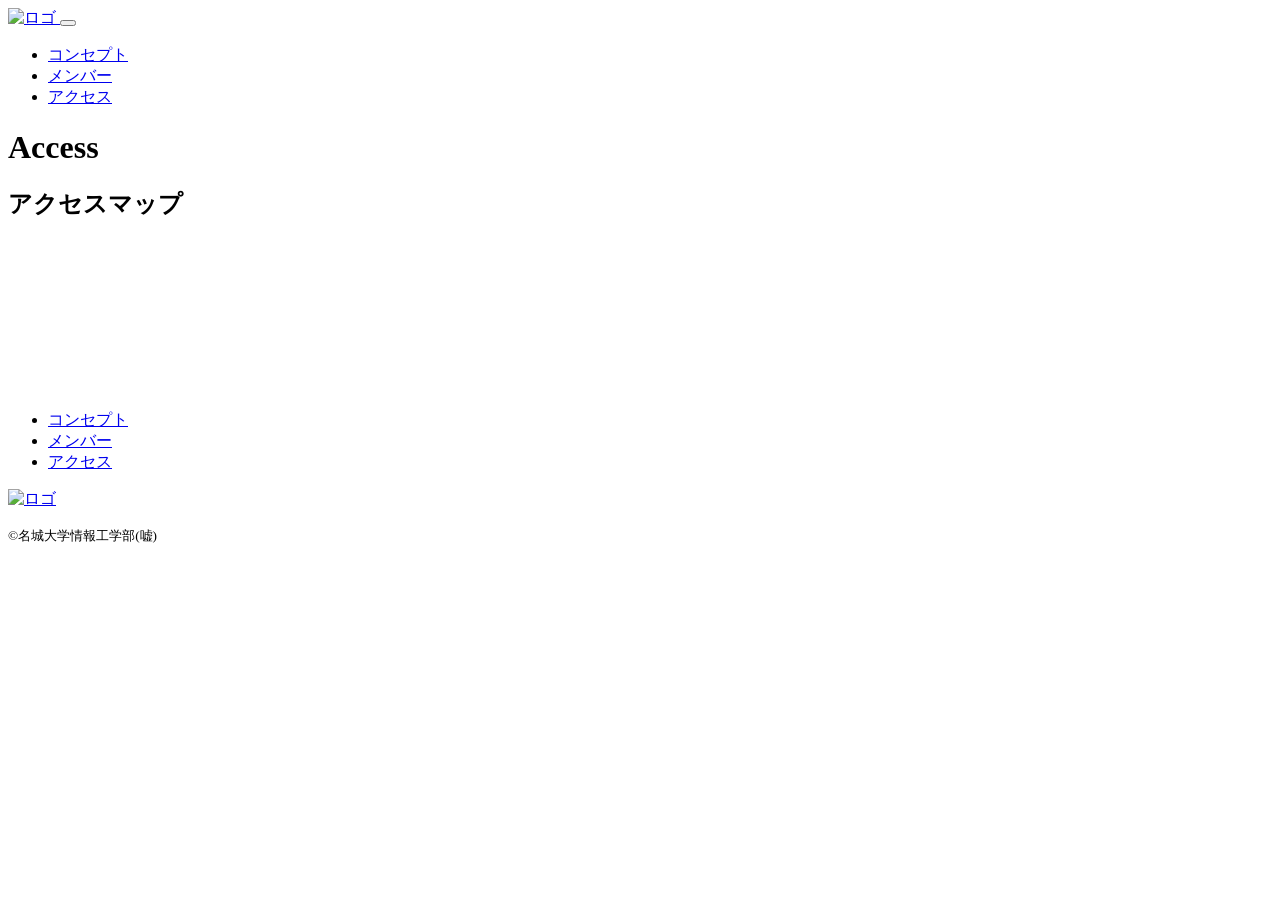
==== ai.html @ 4155aed1 "体裁整理" ====
<!DOCTYPE html>
<html>
    <head>
        <meta charset="UTF-8">
        <title>名城大学情報工学部へのアクセス</title>
        <meta name="description" content="アクセス">
        <meta name="viewport" content="width=device-width">
        <script src="https://ajax.googleapis.com/ajax/libs/jquery/1.11.0/jquery.min.js"></script>
        <script src="js/script.js"></script>
        <link href="css/common.css" rel="stylesheet">
        <link href="css/access.css" rel="stylesheet">
        <link rel="preconnect" href="https://fonts.googleapis.com">
        <link rel="preconnect" href="https://fonts.gstatic.com" crossorigin>
        <link href="https://fonts.googleapis.com/css2?family=Stick&display=swap" rel="stylesheet">    
    </head>
    <body>
        <header class="header">
            <div class="header-inner">
                <a class="header-logo" href="index.html">
                    <img src="images/common/logo.png" alt="ロゴ">
                </a>
                <button class="toggle-menu-button"></button>
                <div class="header-site-menu">
                    <nav class="site-menu">
                        <ul>
                            <li><a href="concept.html">コンセプト</a></li>
                            <li><a href="members.html">メンバー</a></li>
                            <li><a href="access.html">アクセス</a></li>
                        </ul>
                    </nav>
                </div>
            </div>
        </header>
        <main class="main">
            <div class="title">
                <h1>Access</h1>
            </div>
            <div class="map">
                <h2>アクセスマップ</h2>
                <iframe src="https://www.google.com/maps/embed?pb=!1m18!1m12!1m3!1d13050.802456897949!2d136.97079559999997!3d35.139144!2m3!1f0!2f0!3f0!3m2!1i1024!2i768!4f13.1!3m3!1m2!1s0x60037ad6985ff6bb%3A0x23539e4812bdd380!2z5ZCN5Z-O5aSn5a2mIOWkqeeZveOCreODo-ODs-ODkeOCuQ!5e0!3m2!1sja!2sjp!4v1781504920321!5m2!1sja!2sjp" style="border:0;" allowfullscreen="" loading="lazy" referrerpolicy="no-referrer-when-downgrade"></iframe>
            </div>
        </main>
        <footer class="footer">
            <nav class="site-menu">
                <ul>
                    <li><a href="concept.html">コンセプト</a></li>
                    <li><a href="members.html">メンバー</a></li>
                    <li><a href="access.html">アクセス</a></li>
                </ul>
            </nav>
            <a class="footer-logo" href="index.html">
                <img src="images/common/logo_footer.png" alt="ロゴ">
            </a>
            <p class="copyright"><small>&copy;名城大学情報工学部(嘘)</small></p>
        </footer>
    </body>
</html>
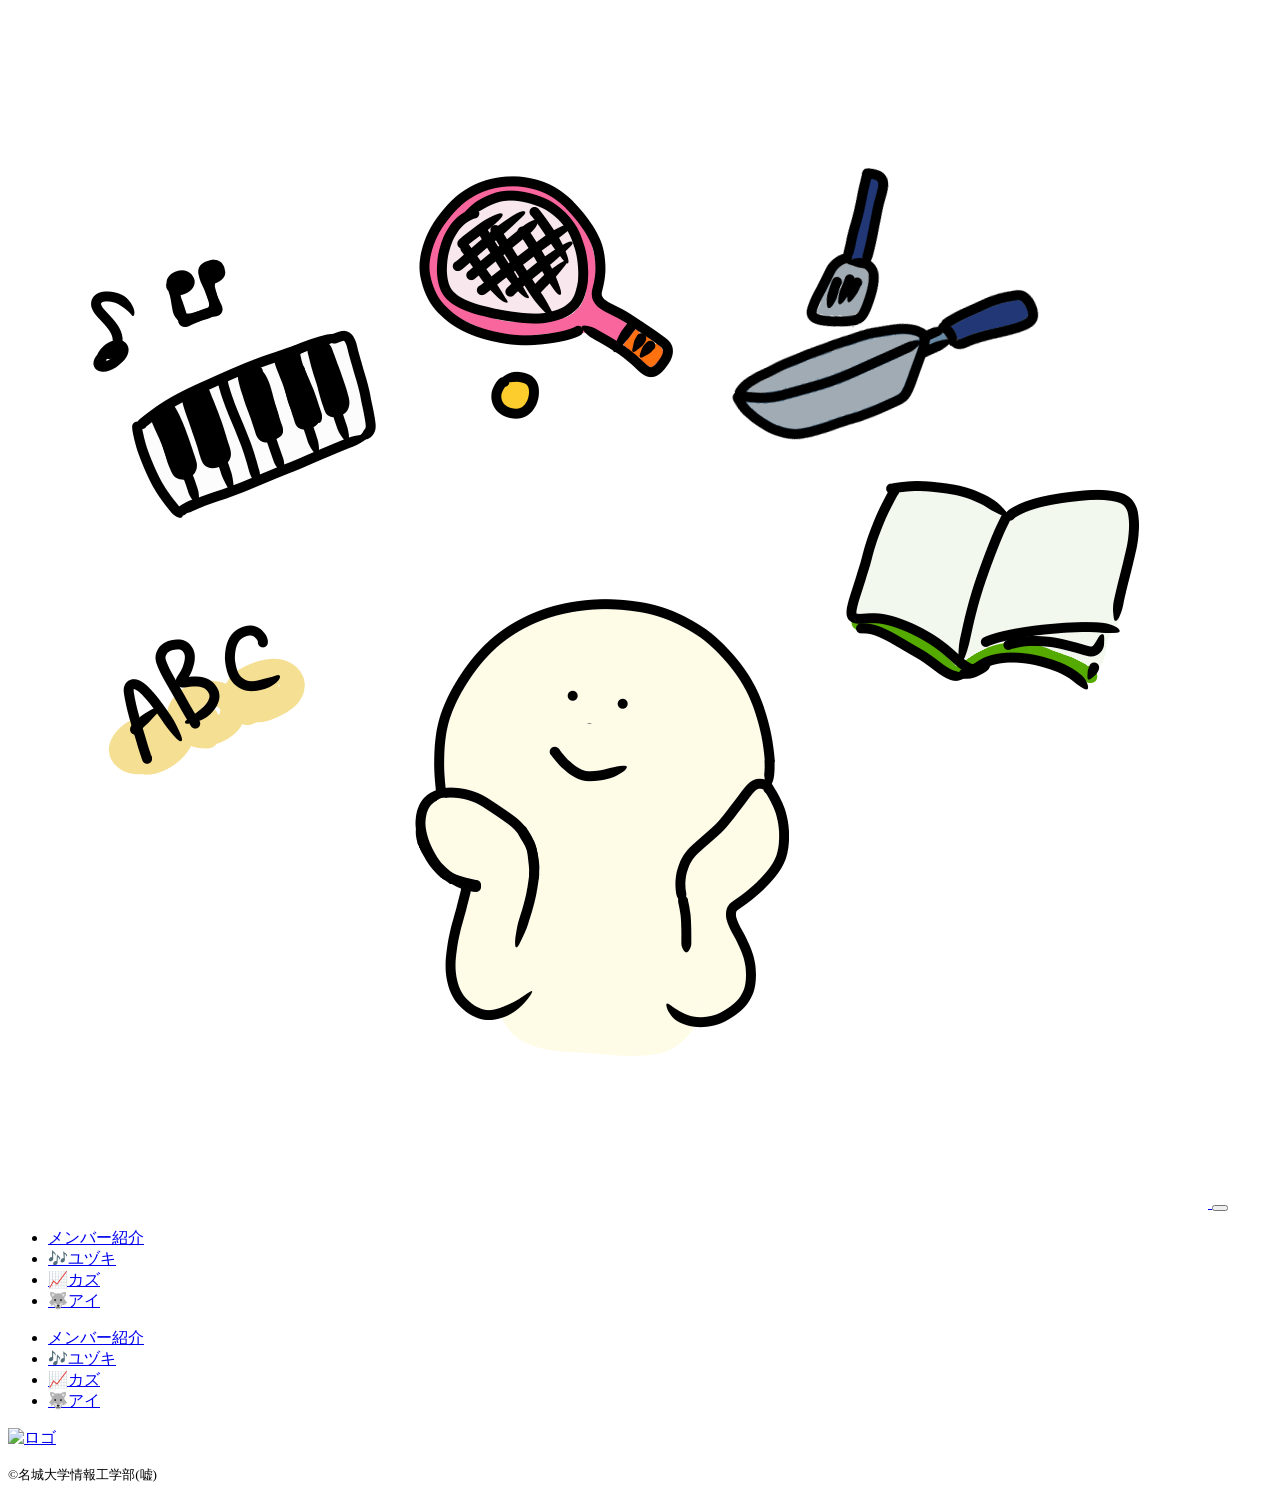
==== commit 8fc8765e: "ユヅキ、アイ詳細ページ　作成" ====
--- a/ai.html
+++ b/ai.html
@@ -2,13 +2,13 @@
 <html>
     <head>
         <meta charset="UTF-8">
-        <title>名城大学情報工学部へのアクセス</title>
-        <meta name="description" content="アクセス">
+        <title>アイの趣味紹介</title>
+        <meta name="description" content="アイの趣味紹介">
         <meta name="viewport" content="width=device-width">
         <script src="https://ajax.googleapis.com/ajax/libs/jquery/1.11.0/jquery.min.js"></script>
         <script src="js/script.js"></script>
         <link href="css/common.css" rel="stylesheet">
-        <link href="css/access.css" rel="stylesheet">
+        <link href="ai.html" rel="stylesheet">
         <link rel="preconnect" href="https://fonts.googleapis.com">
         <link rel="preconnect" href="https://fonts.gstatic.com" crossorigin>
         <link href="https://fonts.googleapis.com/css2?family=Stick&display=swap" rel="stylesheet">    
@@ -23,29 +23,24 @@
                 <div class="header-site-menu">
                     <nav class="site-menu">
                         <ul>
-                            <li><a href="concept.html">コンセプト</a></li>
-                            <li><a href="members.html">メンバー</a></li>
-                            <li><a href="access.html">アクセス</a></li>
+                            <li><a href="members.html">メンバー紹介</a></li>
+                            <li><a href="yuzuki.html">🎶ユヅキ</a></li>
+                            <li><a href="kazu.html">📈カズ</a></li>
+                            <li><a href="ai.html">🐺アイ</a></li>
                         </ul>
                     </nav>
                 </div>
             </div>
         </header>
-        <main class="main">
-            <div class="title">
-                <h1>Access</h1>
-            </div>
-            <div class="map">
-                <h2>アクセスマップ</h2>
-                <iframe src="https://www.google.com/maps/embed?pb=!1m18!1m12!1m3!1d13050.802456897949!2d136.97079559999997!3d35.139144!2m3!1f0!2f0!3f0!3m2!1i1024!2i768!4f13.1!3m3!1m2!1s0x60037ad6985ff6bb%3A0x23539e4812bdd380!2z5ZCN5Z-O5aSn5a2mIOWkqeeZveOCreODo-ODs-ODkeOCuQ!5e0!3m2!1sja!2sjp!4v1781504920321!5m2!1sja!2sjp" style="border:0;" allowfullscreen="" loading="lazy" referrerpolicy="no-referrer-when-downgrade"></iframe>
-            </div>
-        </main>
+
+        
         <footer class="footer">
             <nav class="site-menu">
                 <ul>
-                    <li><a href="concept.html">コンセプト</a></li>
-                    <li><a href="members.html">メンバー</a></li>
-                    <li><a href="access.html">アクセス</a></li>
+                    <li><a href="members.html">メンバー紹介</a></li>
+                    <li><a href="yuzuki.html">🎶ユヅキ</a></li>
+                    <li><a href="kazu.html">📈カズ</a></li>
+                    <li><a href="ai.html">🐺アイ</a></li>
                 </ul>
             </nav>
             <a class="footer-logo" href="index.html">
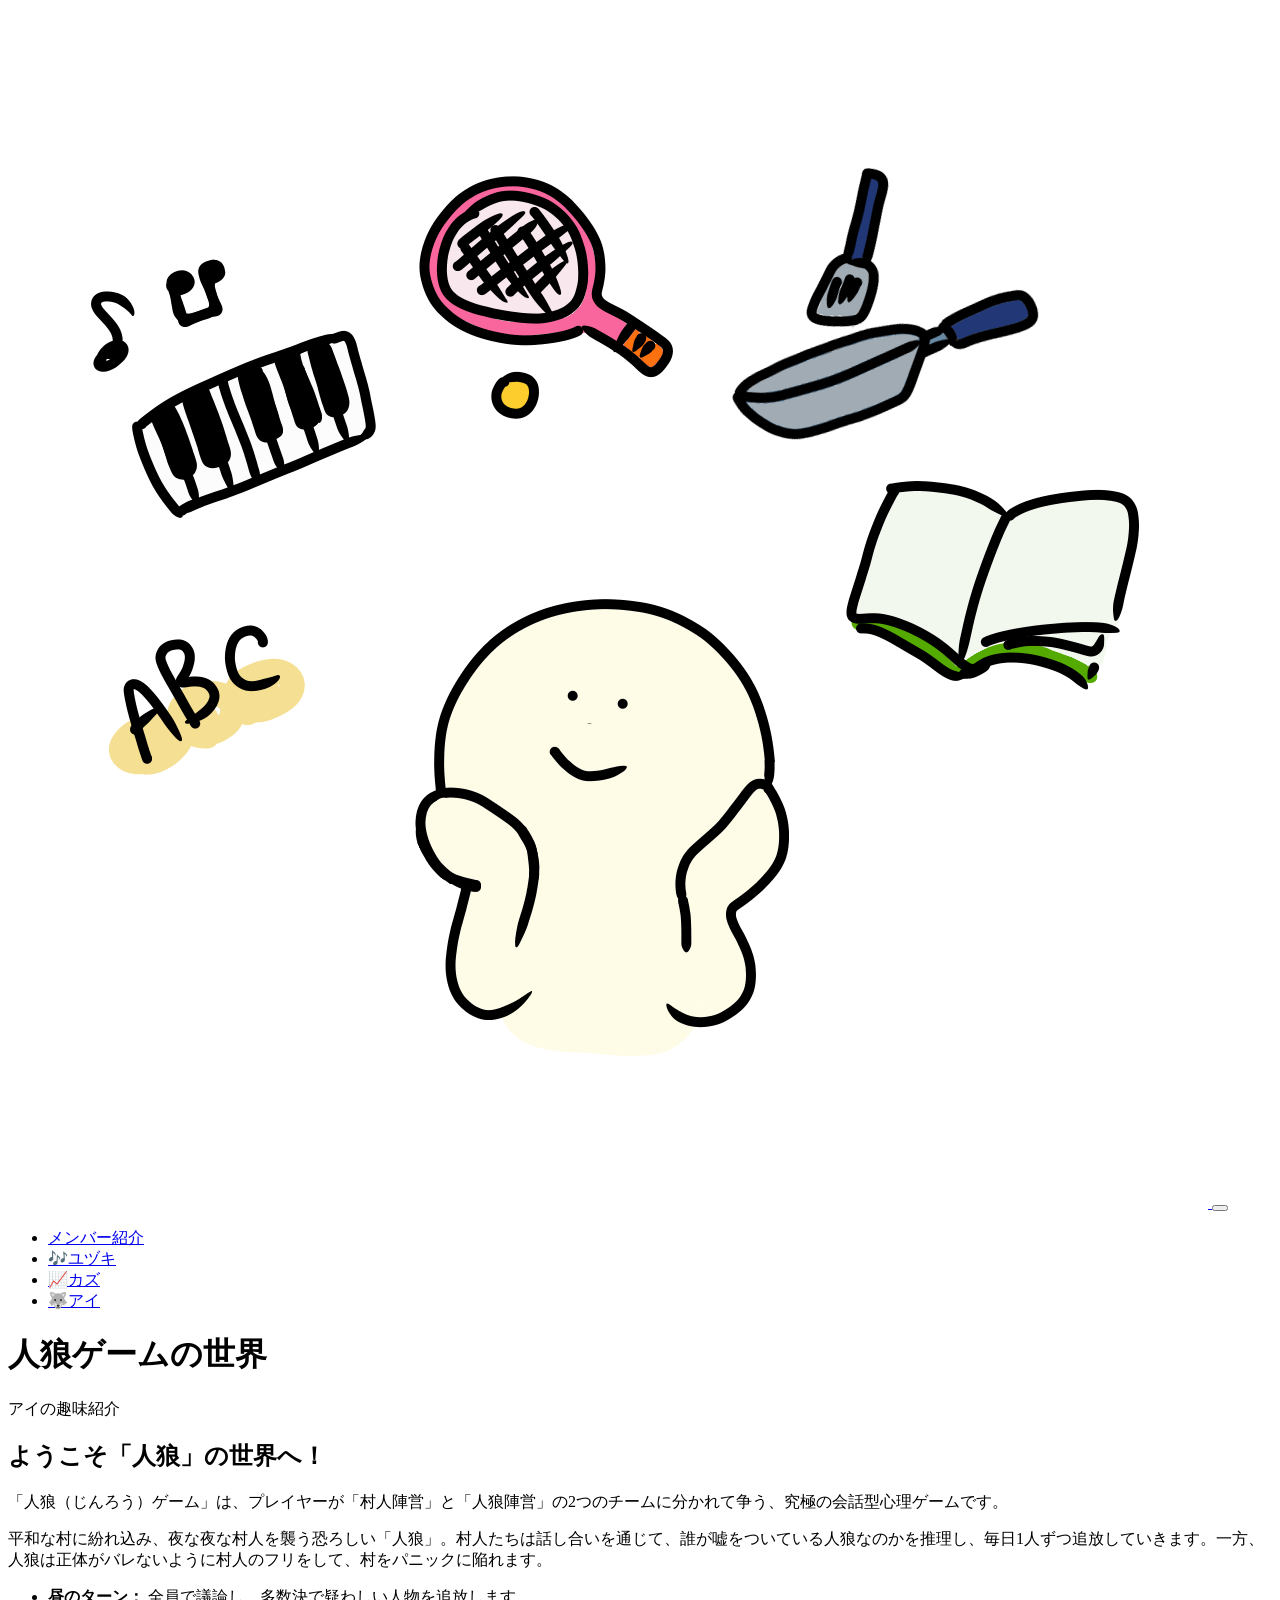
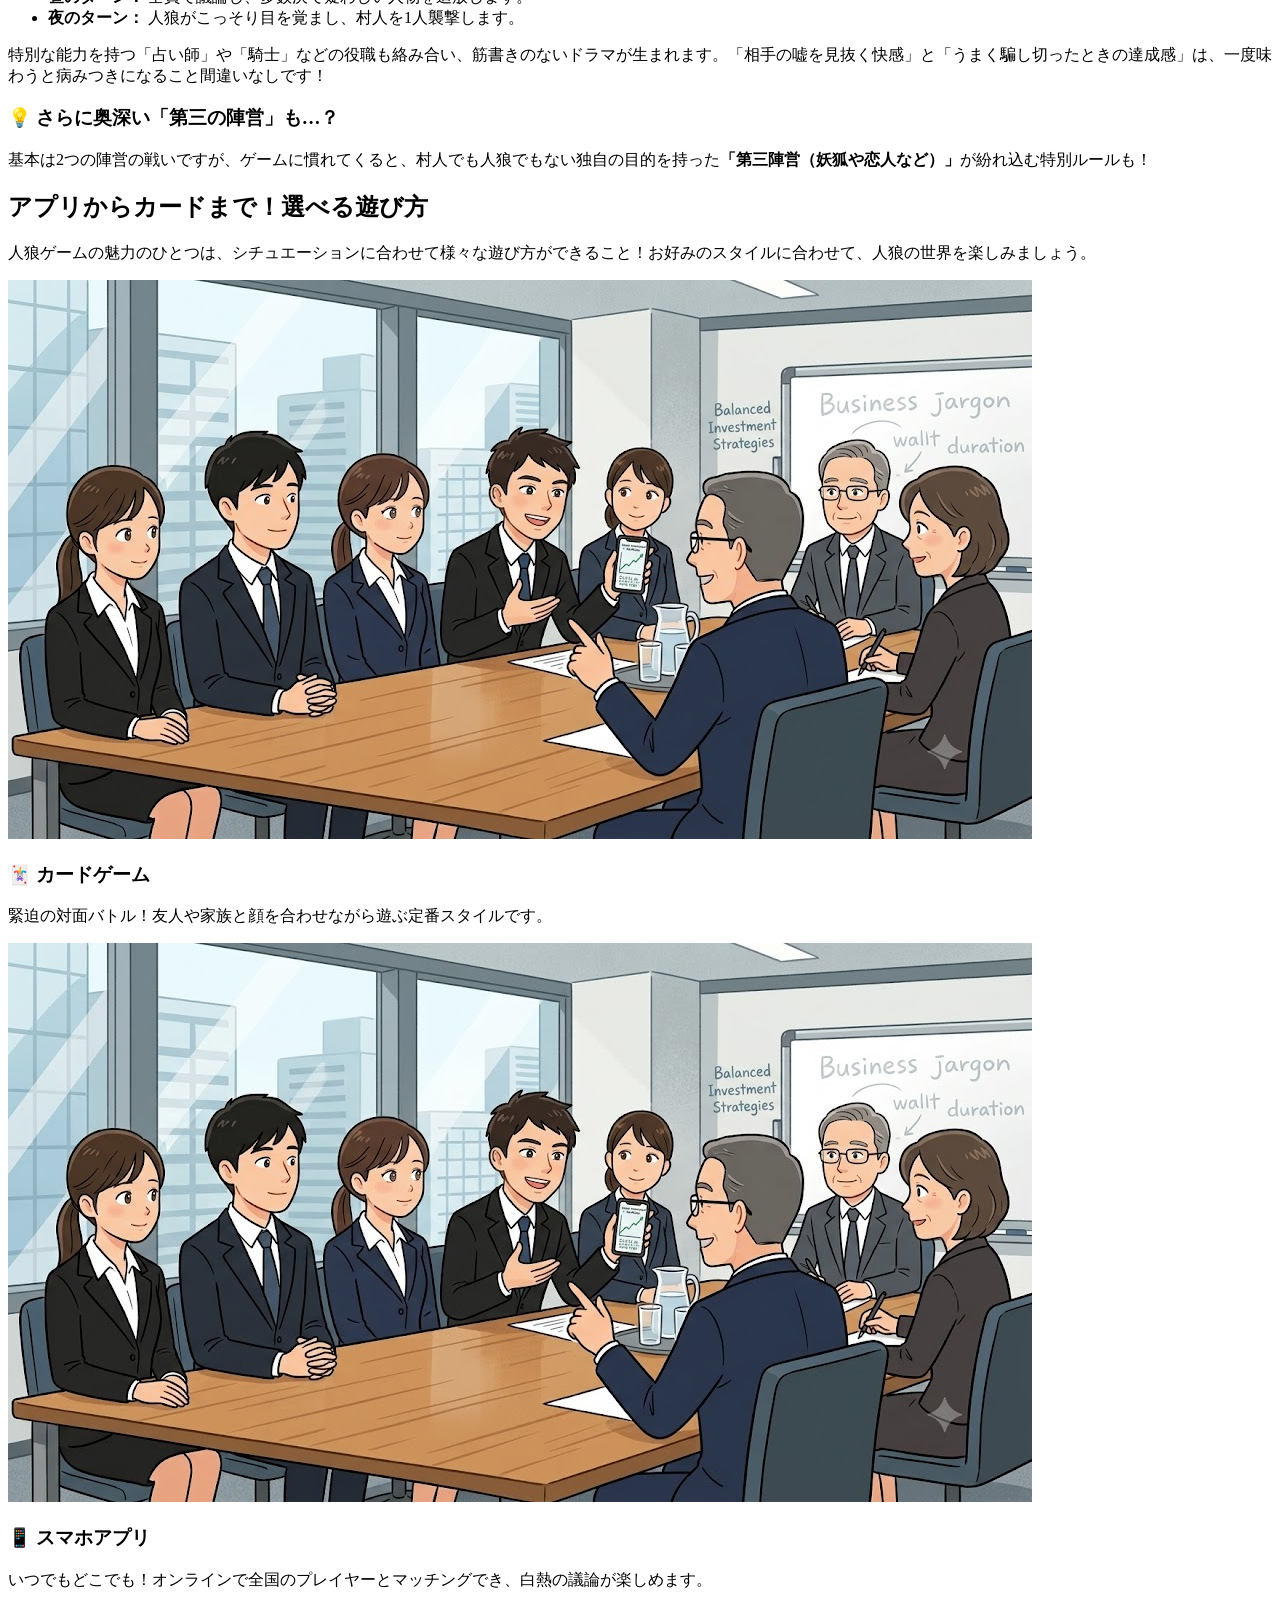
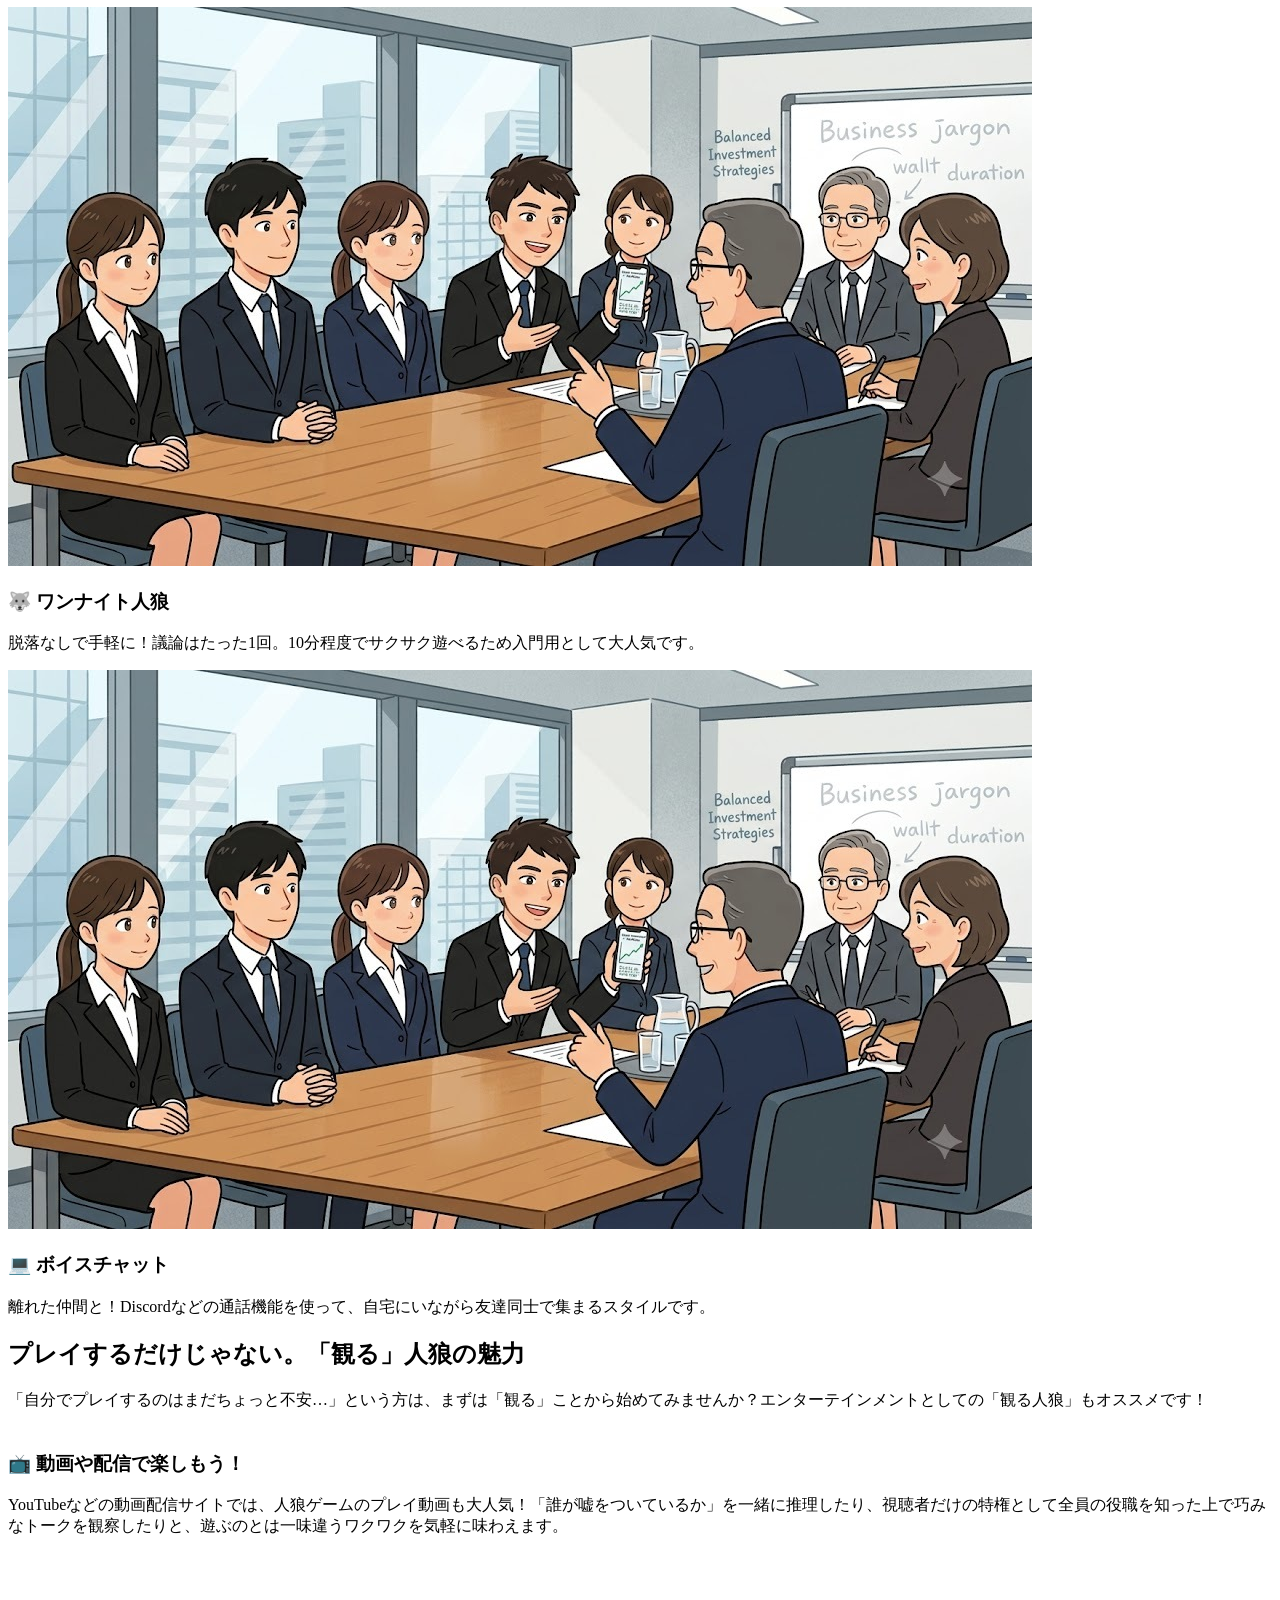
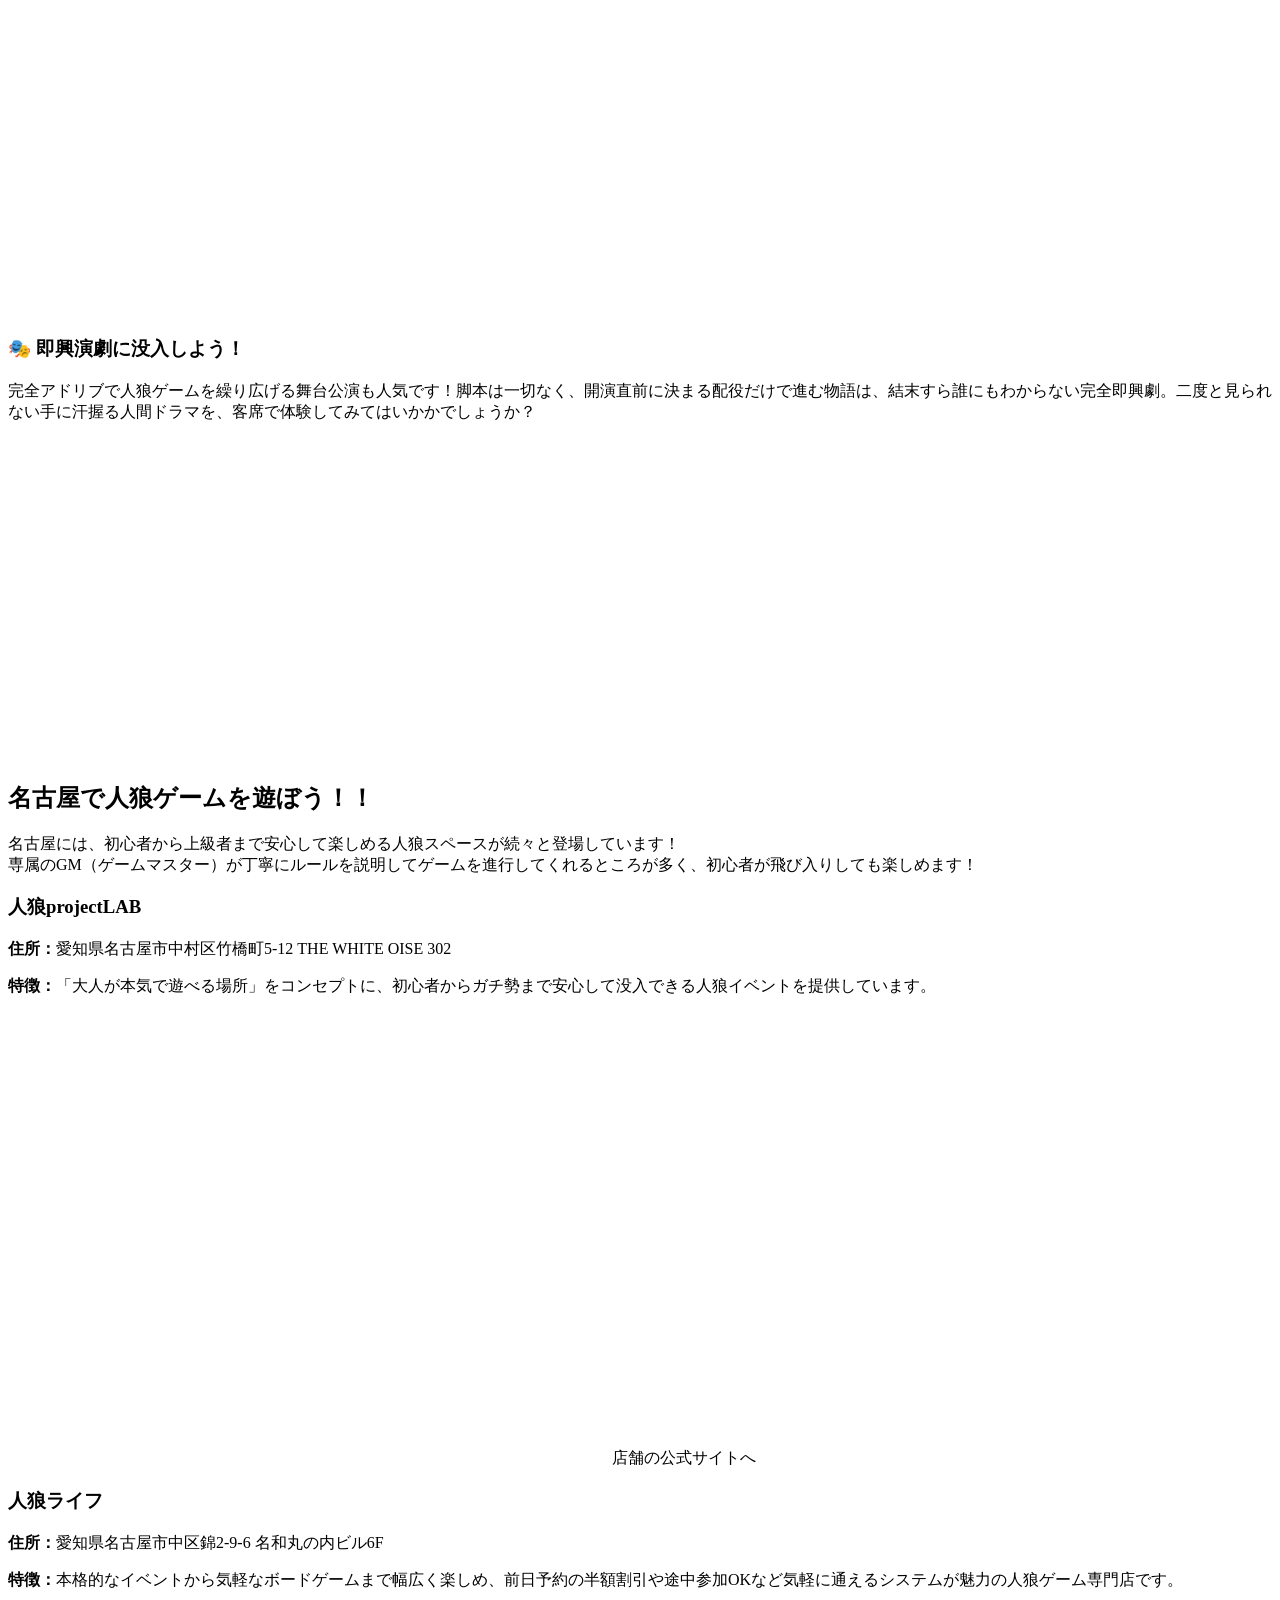
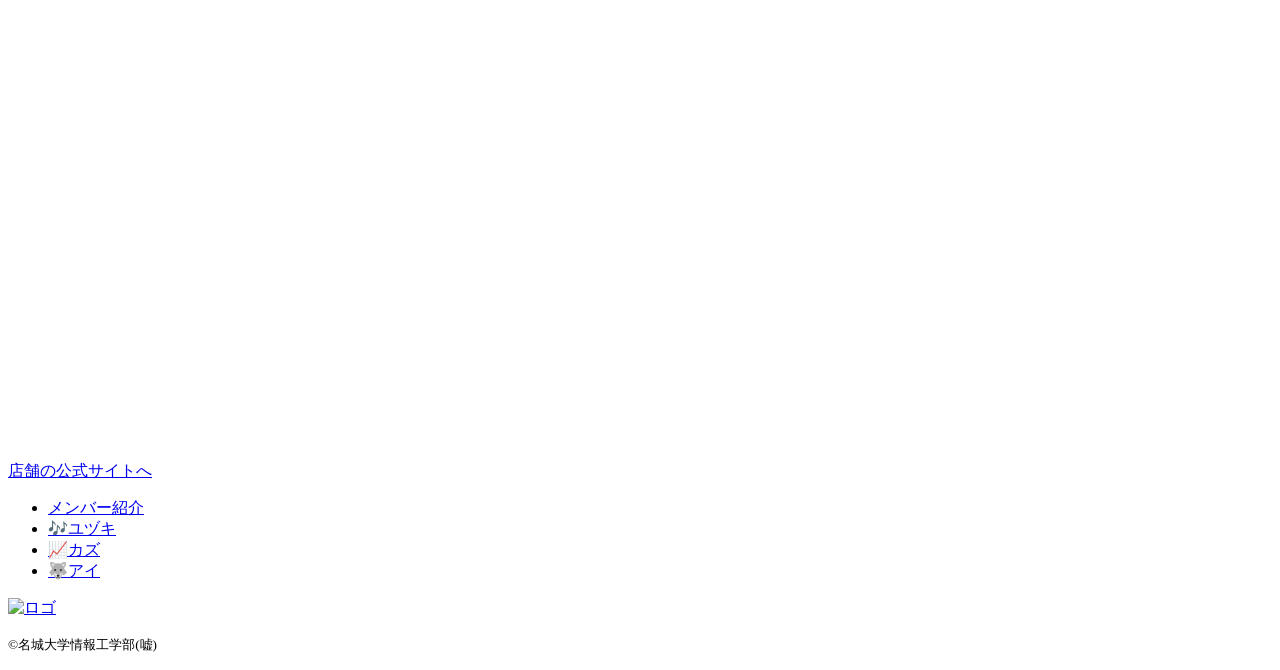
==== commit 56066a18: "Merge pull request #21 from Aipon09/main アイ趣味ページ　作成" ====
--- a/ai.html
+++ b/ai.html
@@ -2,13 +2,13 @@
 <html>
     <head>
         <meta charset="UTF-8">
-        <title>アイの趣味紹介</title>
-        <meta name="description" content="アイの趣味紹介">
+        <title>アイの趣味紹介 - My Hobby</title>
+        <meta name="description" content="人狼ゲームの世界">
         <meta name="viewport" content="width=device-width">
         <script src="https://ajax.googleapis.com/ajax/libs/jquery/1.11.0/jquery.min.js"></script>
         <script src="js/script.js"></script>
         <link href="css/common.css" rel="stylesheet">
-        <link href="ai.html" rel="stylesheet">
+        <link href="css/ai.css" rel="stylesheet">
         <link rel="preconnect" href="https://fonts.googleapis.com">
         <link rel="preconnect" href="https://fonts.gstatic.com" crossorigin>
         <link href="https://fonts.googleapis.com/css2?family=Stick&display=swap" rel="stylesheet">    
@@ -33,7 +33,139 @@
             </div>
         </header>
 
-        
+        <main class="main">
+            <div class="title">
+                <h1>人狼ゲームの世界</h1>
+                <p>アイの趣味紹介</p>
+            </div>
+
+            <!-- 基本ルール -->
+            <div class="feature">
+                <div class="feature-text">
+                    <h2>ようこそ「人狼」の世界へ！</h2>
+                    <p>「人狼（じんろう）ゲーム」は、プレイヤーが「村人陣営」と「人狼陣営」の2つのチームに分かれて争う、究極の会話型心理ゲームです。</p>
+                    <p>平和な村に紛れ込み、夜な夜な村人を襲う恐ろしい「人狼」。村人たちは話し合いを通じて、誰が嘘をついている人狼なのかを推理し、毎日1人ずつ追放していきます。一方、人狼は正体がバレないように村人のフリをして、村をパニックに陥れます。</p>
+                    <ul>
+                        <li><strong>昼のターン：</strong> 全員で議論し、多数決で疑わしい人物を追放します。</li>
+                        <li><strong>夜のターン：</strong> 人狼がこっそり目を覚まし、村人を1人襲撃します。</li>
+                    </ul>
+                    <p>特別な能力を持つ「占い師」や「騎士」などの役職も絡み合い、筋書きのないドラマが生まれます。「相手の嘘を見抜く快感」と「うまく騙し切ったときの達成感」は、一度味わうと病みつきになること間違いなしです！</p>
+                    
+                    <div class="pickup-box">
+                        <h3>💡 さらに奥深い「第三の陣営」も…？</h3>
+                        <p>基本は2つの陣営の戦いですが、ゲームに慣れてくると、村人でも人狼でもない独自の目的を持った<strong>「第三陣営（妖狐や恋人など）」</strong>が紛れ込む特別ルールも！</p>
+                    </div>
+                </div>
+            </div>
+
+            <!-- 選べる遊び方 -->
+            <div class="feature reverse">
+                <div class="feature-text" style="width: 100%;">
+                    <h2>アプリからカードまで！選べる遊び方</h2>
+                    <p>人狼ゲームの魅力のひとつは、シチュエーションに合わせて様々な遊び方ができること！お好みのスタイルに合わせて、人狼の世界を楽しみましょう。</p>
+
+                    <!-- CSS担当者へ：この箱をmenber.htmlであったように横スクロールにしてくれると嬉しいです あい　-->
+                    <div class="scroll-cards-container">
+                        
+                        <!-- カード1 -->
+                        <div class="play-card">
+                            <img src="images/ai/memo.jpg" alt="カードゲーム">
+                            <h3>🃏 カードゲーム</h3>
+                            <p>緊迫の対面バトル！友人や家族と顔を合わせながら遊ぶ定番スタイルです。</p>
+                        </div>
+
+                        <!-- カード2 -->
+                        <div class="play-card">
+                            <img src="images/ai/memo.jpg" alt="スマホアプリ">
+                            <h3>📱 スマホアプリ</h3>
+                            <p>いつでもどこでも！オンラインで全国のプレイヤーとマッチングでき、白熱の議論が楽しめます。</p>
+                        </div>
+
+                        <!-- カード3 -->
+                        <div class="play-card">
+                            <img src="images/ai/memo.jpg" alt="ワンナイト人狼">
+                            <h3>🐺 ワンナイト人狼</h3>
+                            <p>脱落なしで手軽に！議論はたった1回。10分程度でサクサク遊べるため入門用として大人気です。</p>
+                        </div>
+
+                        <!-- カード4 -->
+                        <div class="play-card">
+                            <img src="images/ai/memo.jpg" alt="ボイスチャット">
+                            <h3>💻 ボイスチャット</h3>
+                            <p>離れた仲間と！Discordなどの通話機能を使って、自宅にいながら友達同士で集まるスタイルです。</p>
+                        </div>
+
+                </div>
+            </div>
+
+            <!-- 観る魅力-->
+            <div class="feature">
+                <div class="feature-text" style="width: 100%;">
+                    <h2>プレイするだけじゃない。「観る」人狼の魅力</h2>
+                    <p>「自分でプレイするのはまだちょっと不安…」という方は、まずは「観る」ことから始めてみませんか？エンターテインメントとしての「観る人狼」もオススメです！</p>
+                    
+                    <div class="watch-container" style="margin-top: 40px;">
+                        
+                        <!-- 1つ目：動画配信-->
+                        <div class="video-box-large" style="margin-bottom: 60px;">
+                            <h3>📺 動画や配信で楽しもう！</h3>
+                            <p>YouTubeなどの動画配信サイトでは、人狼ゲームのプレイ動画も大人気！「誰が嘘をついているか」を一緒に推理したり、視聴者だけの特権として全員の役職を知った上で巧みなトークを観察したりと、遊ぶのとは一味違うワクワクを気軽に味わえます。</p>
+                            
+                            <!-- 動画を表示 -->
+                            <div class="iframe-wrap" style="margin-top: 20px;">
+                                <iframe width="560" height="315" src="https://www.youtube.com/embed/eSjtXDP43Jk?si=loLkt55Wff0jWe8o" title="YouTube video player" frameborder="0" allow="accelerometer; autoplay; clipboard-write; encrypted-media; gyroscope; picture-in-picture; web-share" referrerpolicy="strict-origin-when-cross-origin" allowfullscreen></iframe>
+                            </div>
+                        </div>
+
+                        <!-- 2つ目：舞台 -->
+                        <div class="video-box-large">
+                            <h3>🎭 即興演劇に没入しよう！</h3>
+                            <p>完全アドリブで人狼ゲームを繰り広げる舞台公演も人気です！脚本は一切なく、開演直前に決まる配役だけで進む物語は、結末すら誰にもわからない完全即興劇。二度と見られない手に汗握る人間ドラマを、客席で体験してみてはいかかでしょうか？</p>
+                            
+                            <!-- 動画を表示 -->
+                            <div class="iframe-wrap" style="margin-top: 20px;">
+                                <iframe width="560" height="315" src="https://www.youtube.com/embed/eSjtXDP43Jk?si=loLkt55Wff0jWe8o" title="YouTube video player" frameborder="0" allow="accelerometer; autoplay; clipboard-write; encrypted-media; gyroscope; picture-in-picture; web-share" referrerpolicy="strict-origin-when-cross-origin" allowfullscreen></iframe>
+                            </div>
+                        </div>
+                        
+                    </div>
+                </div>
+            </div>
+
+            <!-- 店舗紹介 -->
+            <div class="feature reverse">
+                <div class="feature-text">
+                    <h2>名古屋で人狼ゲームを遊ぼう！！</h2>
+                    <p>名古屋には、初心者から上級者まで安心して楽しめる人狼スペースが続々と登場しています！<br>
+                    専属のGM（ゲームマスター）が丁寧にルールを説明してゲームを進行してくれるところが多く、初心者が飛び入りしても楽しめます！</p>
+
+                    <!-- 店舗1 -->
+                    <div class="shop-card">
+                        <h3>人狼projectLAB</h3>
+                        <p><strong>住所：</strong>愛知県名古屋市中村区竹橋町5-12 THE WHITE OISE 302</p>
+                        <p><strong>特徴：</strong>「大人が本気で遊べる場所」をコンセプトに、初心者からガチ勢まで安心して没入できる人狼イベントを提供しています。</p>
+                        <!-- Googleマップ -->
+                        <div class="map-wrap">
+                            <iframe src="https://www.google.com/maps/embed?pb=!1m18!1m12!1m3!1d3261.554849324496!2d136.87555577551973!3d35.16772105801211!2m3!1f0!2f0!3f0!3m2!1i1024!2i768!4f13.1!3m3!1m2!1s0x600376e42e9c7a85%3A0xc6de831c7be45f56!2z44CSNDUzLTAwMTYg5oSb55-l55yM5ZCN5Y-k5bGL5biC5Lit5p2R5Yy656u55qmL55S677yV4oiS77yR77ySIOOCpOODiOOCvOODs-ODk-ODqyAzMDI!5e0!3m2!1sja!2sjp!4v1784176451834!5m2!1sja!2sjp" width="600" height="450" style="border:0;" allowfullscreen="" loading="lazy" referrerpolicy="strict-origin-when-cross-origin"></iframe>
+                        <a class="btn" 
+                        ef="https://www.jinrou-pj.com/">店舗の公式サイトへ</a>
+                    </div>
+
+                    <!-- 店舗2 -->
+                    <div class="shop-card">
+                        <h3>人狼ライフ</h3>
+                        <p><strong>住所：</strong>愛知県名古屋市中区錦2-9-6 名和丸の内ビル6F</p>
+                        <p><strong>特徴：</strong>本格的なイベントから気軽なボードゲームまで幅広く楽しめ、前日予約の半額割引や途中参加OKなど気軽に通えるシステムが魅力の人狼ゲーム専門店です。</p>
+                        <!-- Googleマップ -->
+                        <div class="map-wrap">
+                            <iframe src="https://www.google.com/maps/embed?pb=!1m18!1m12!1m3!1d3261.4217291881014!2d136.8955898755199!3d35.17103995783197!2m3!1f0!2f0!3f0!3m2!1i1024!2i768!4f13.1!3m3!1m2!1s0x60037700324c6f07%3A0xd3c63ea239aa3831!2z5Lq654u844Op44Kk44OV!5e0!3m2!1sja!2sjp!4v1784173578250!5m2!1sja!2sjp" width="600" height="450" style="border:0;" allowfullscreen="" loading="lazy" referrerpolicy="strict-origin-when-cross-origin"></iframe>
+                        </div>
+                        <a class="btn" href="https://x.com/jinrolife0206">店舗の公式サイトへ</a>
+                    </div>
+                </div>
+            </div>
+        </main>
+
         <footer class="footer">
             <nav class="site-menu">
                 <ul>
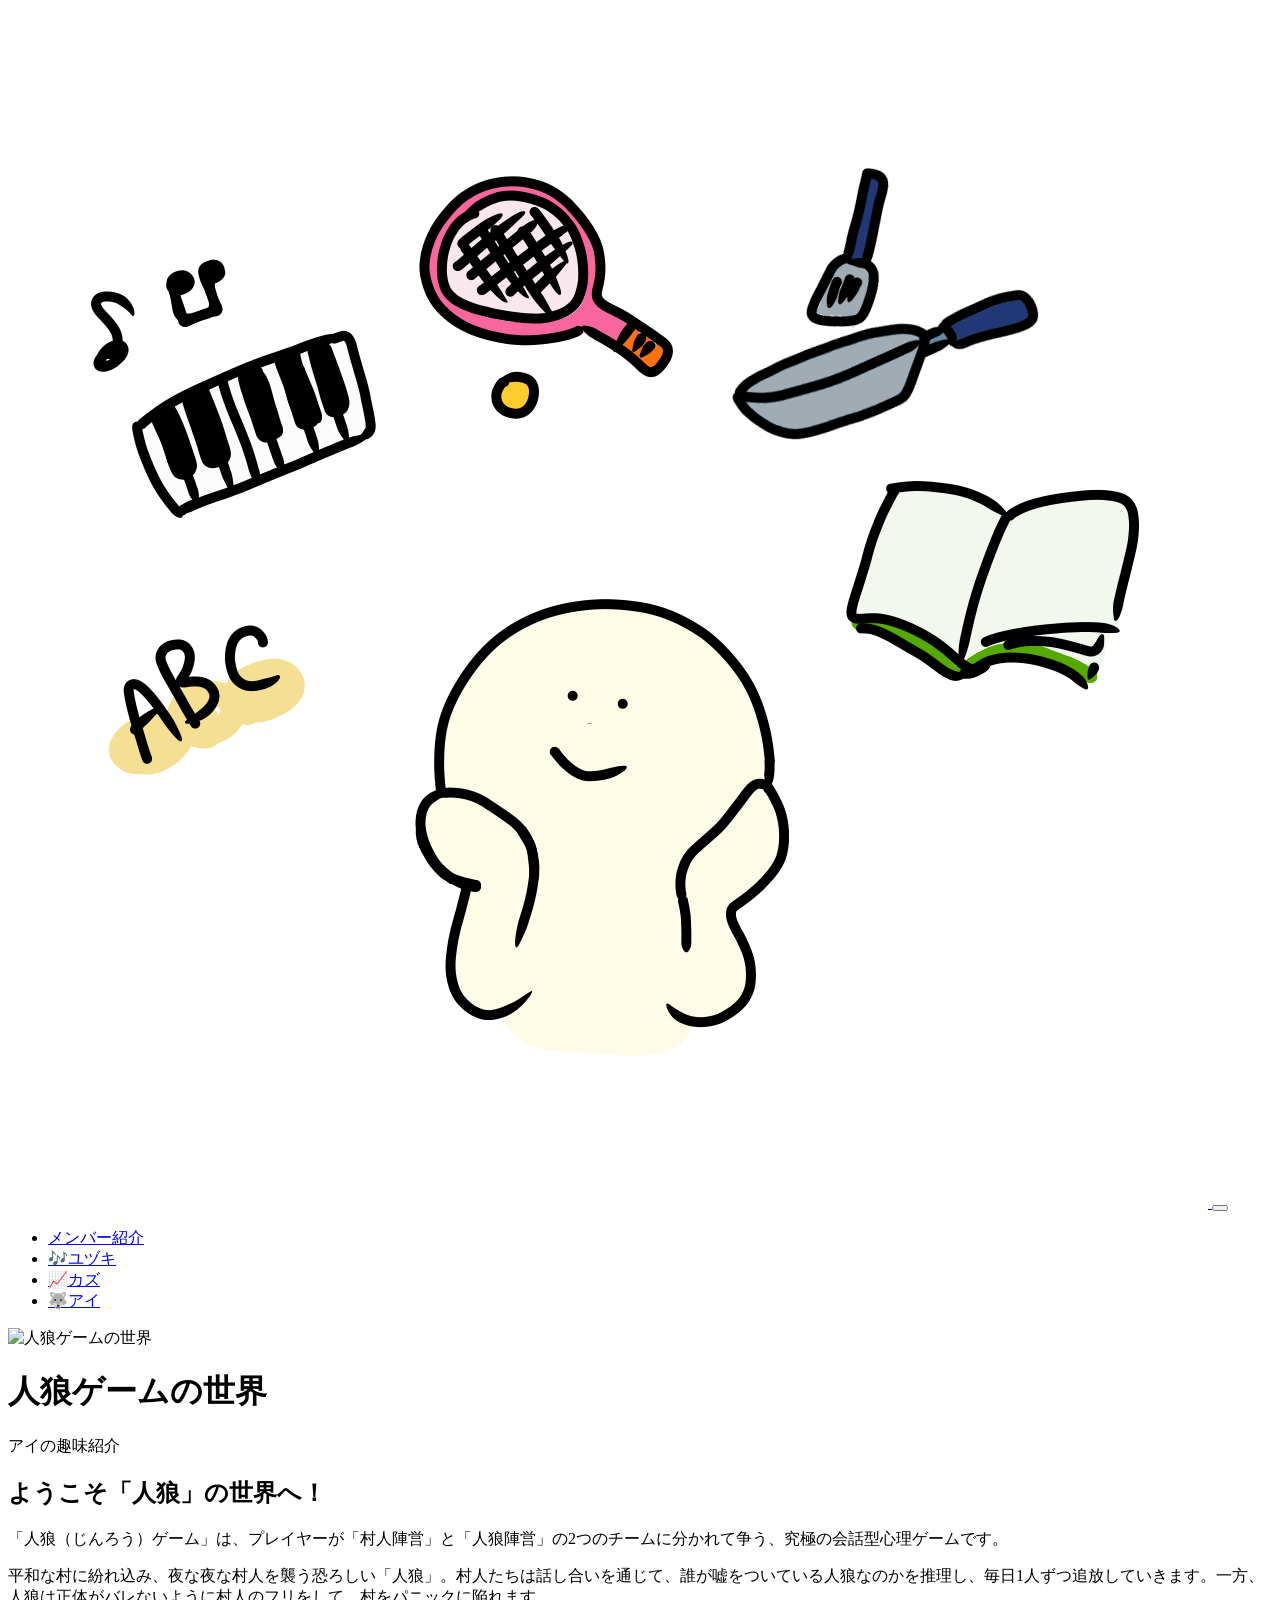
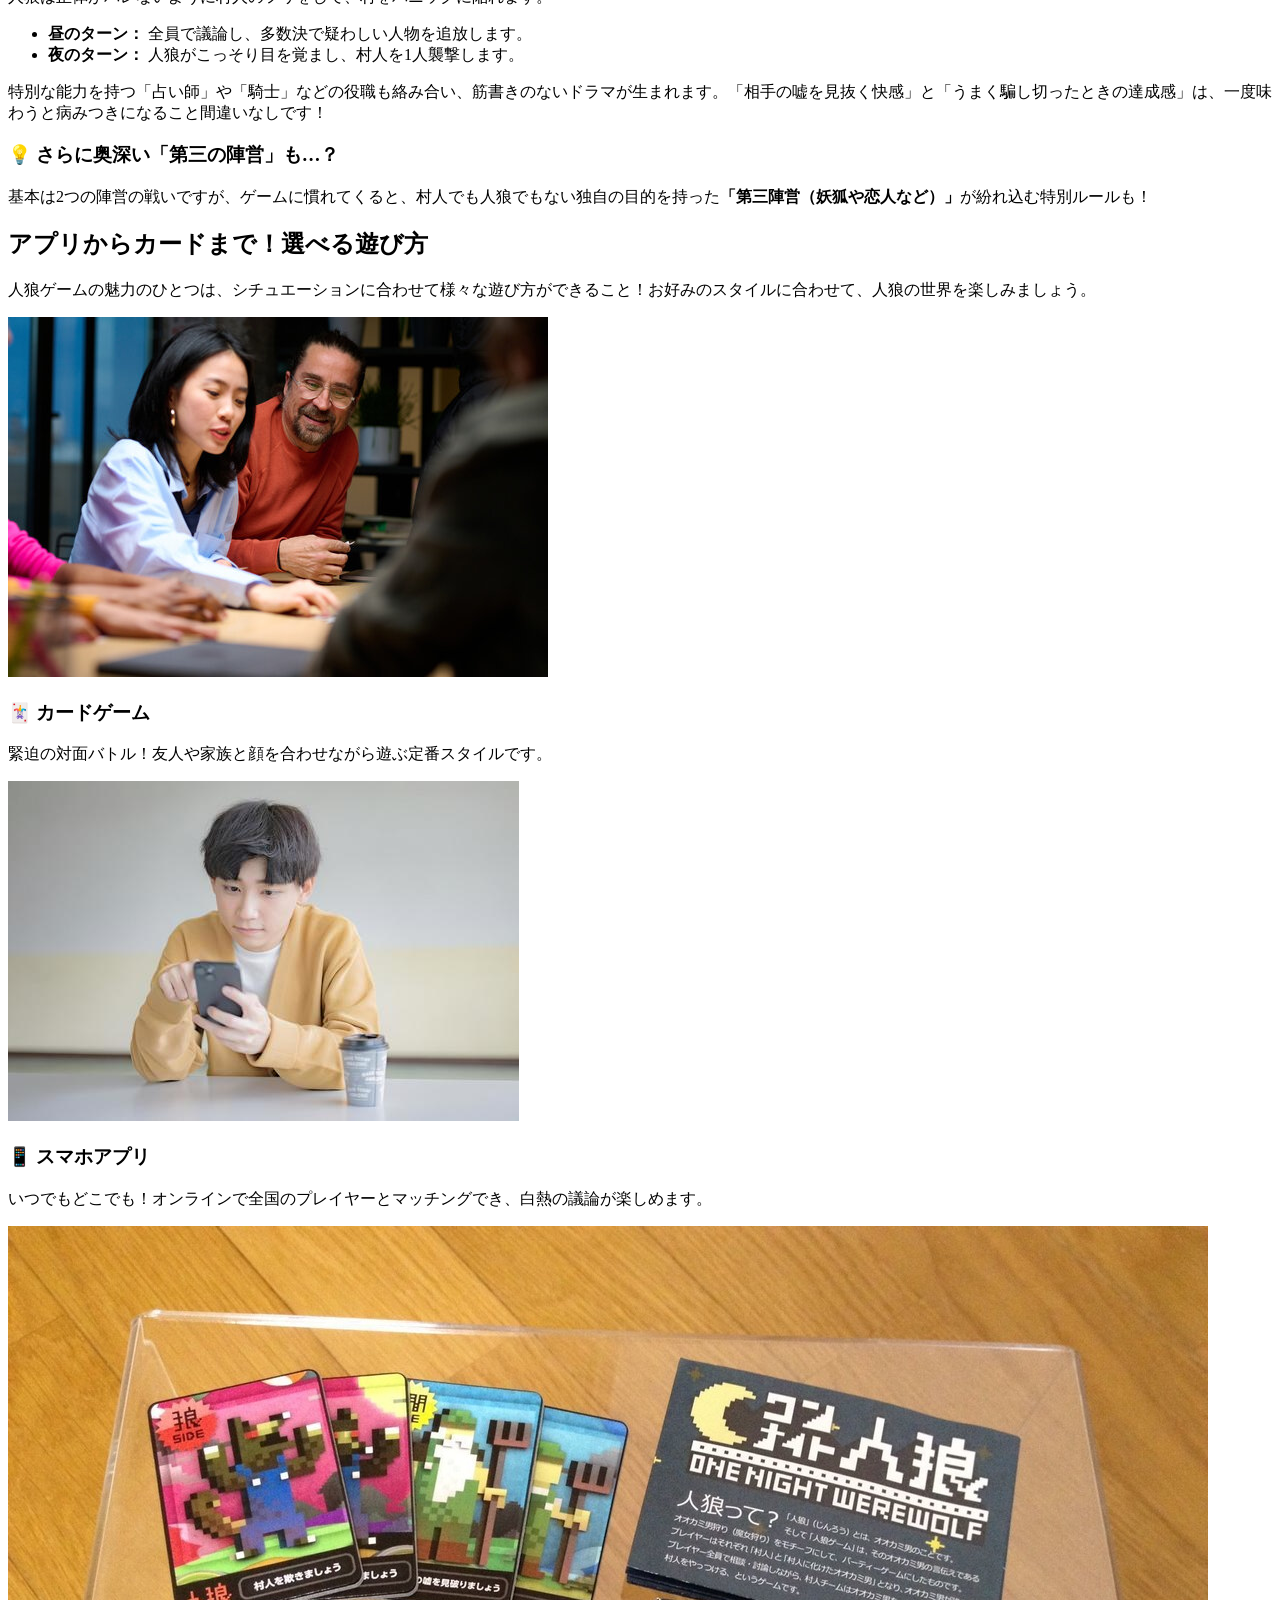
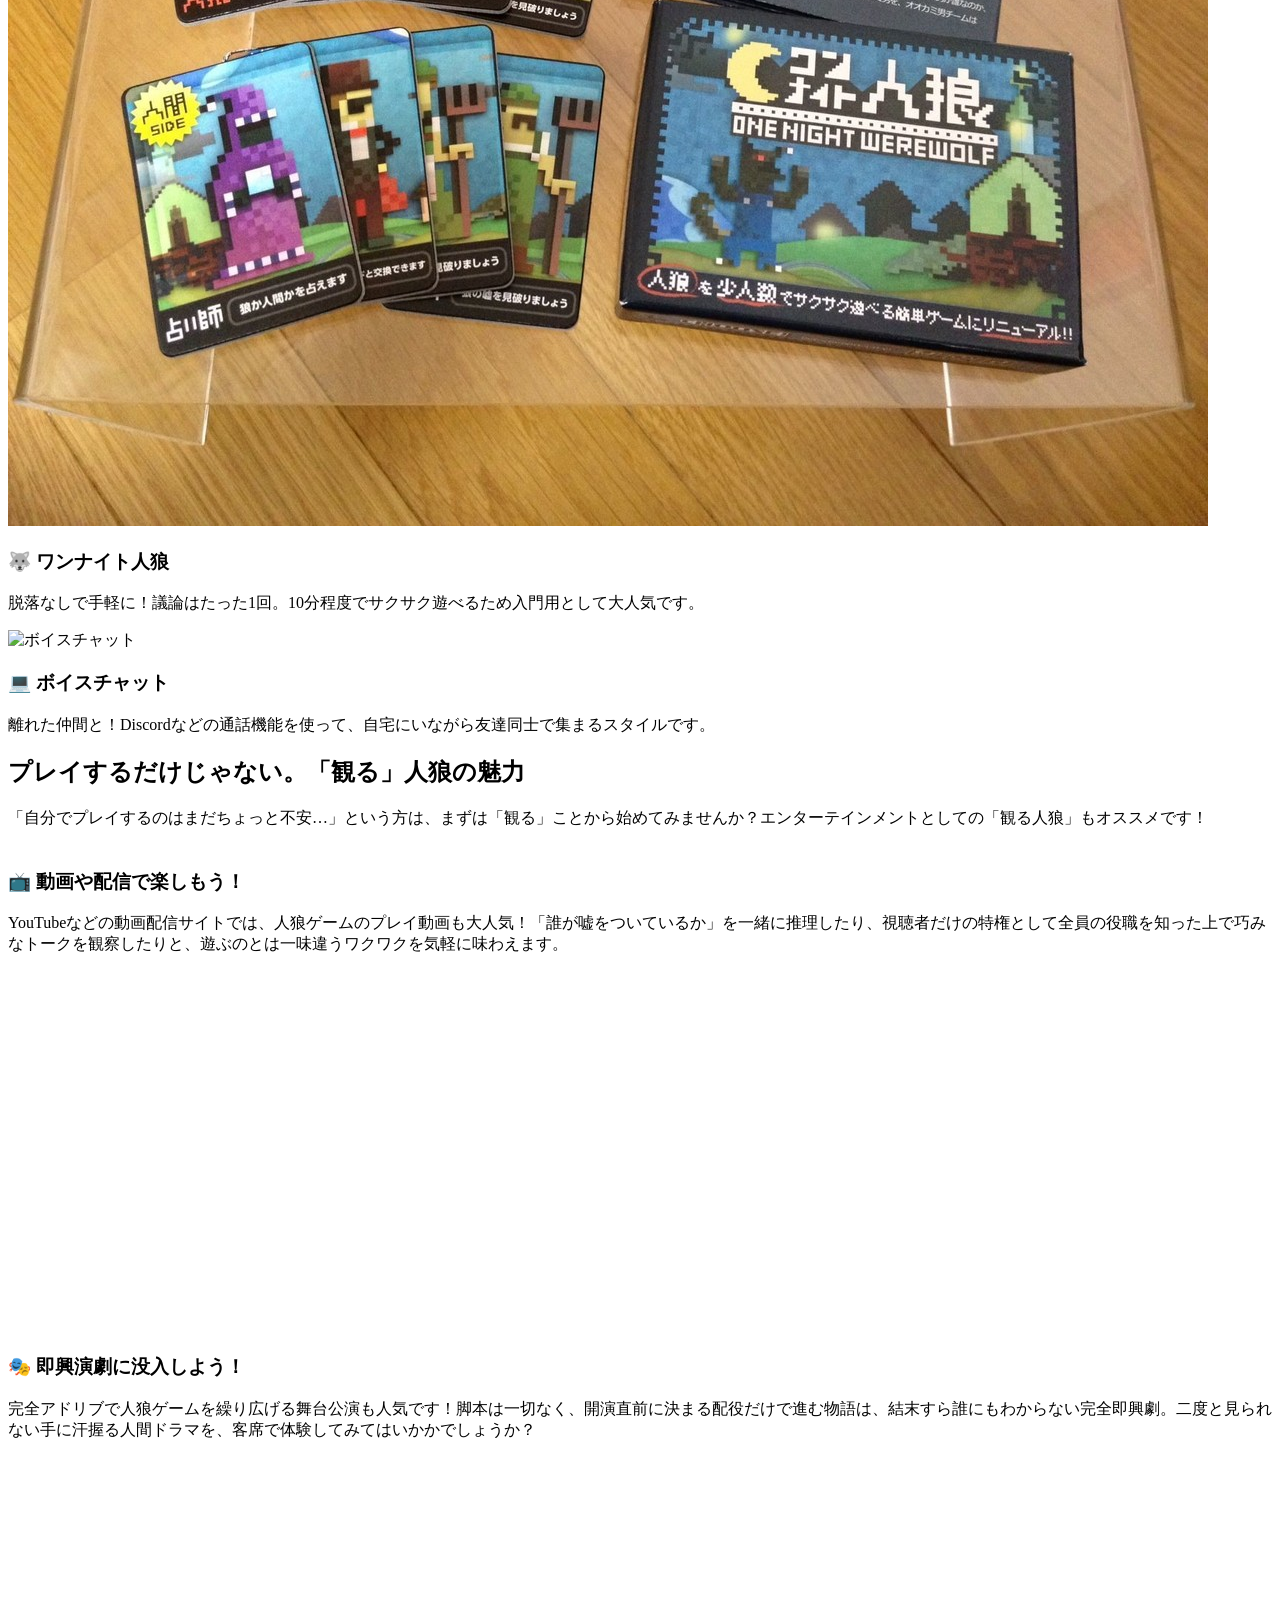
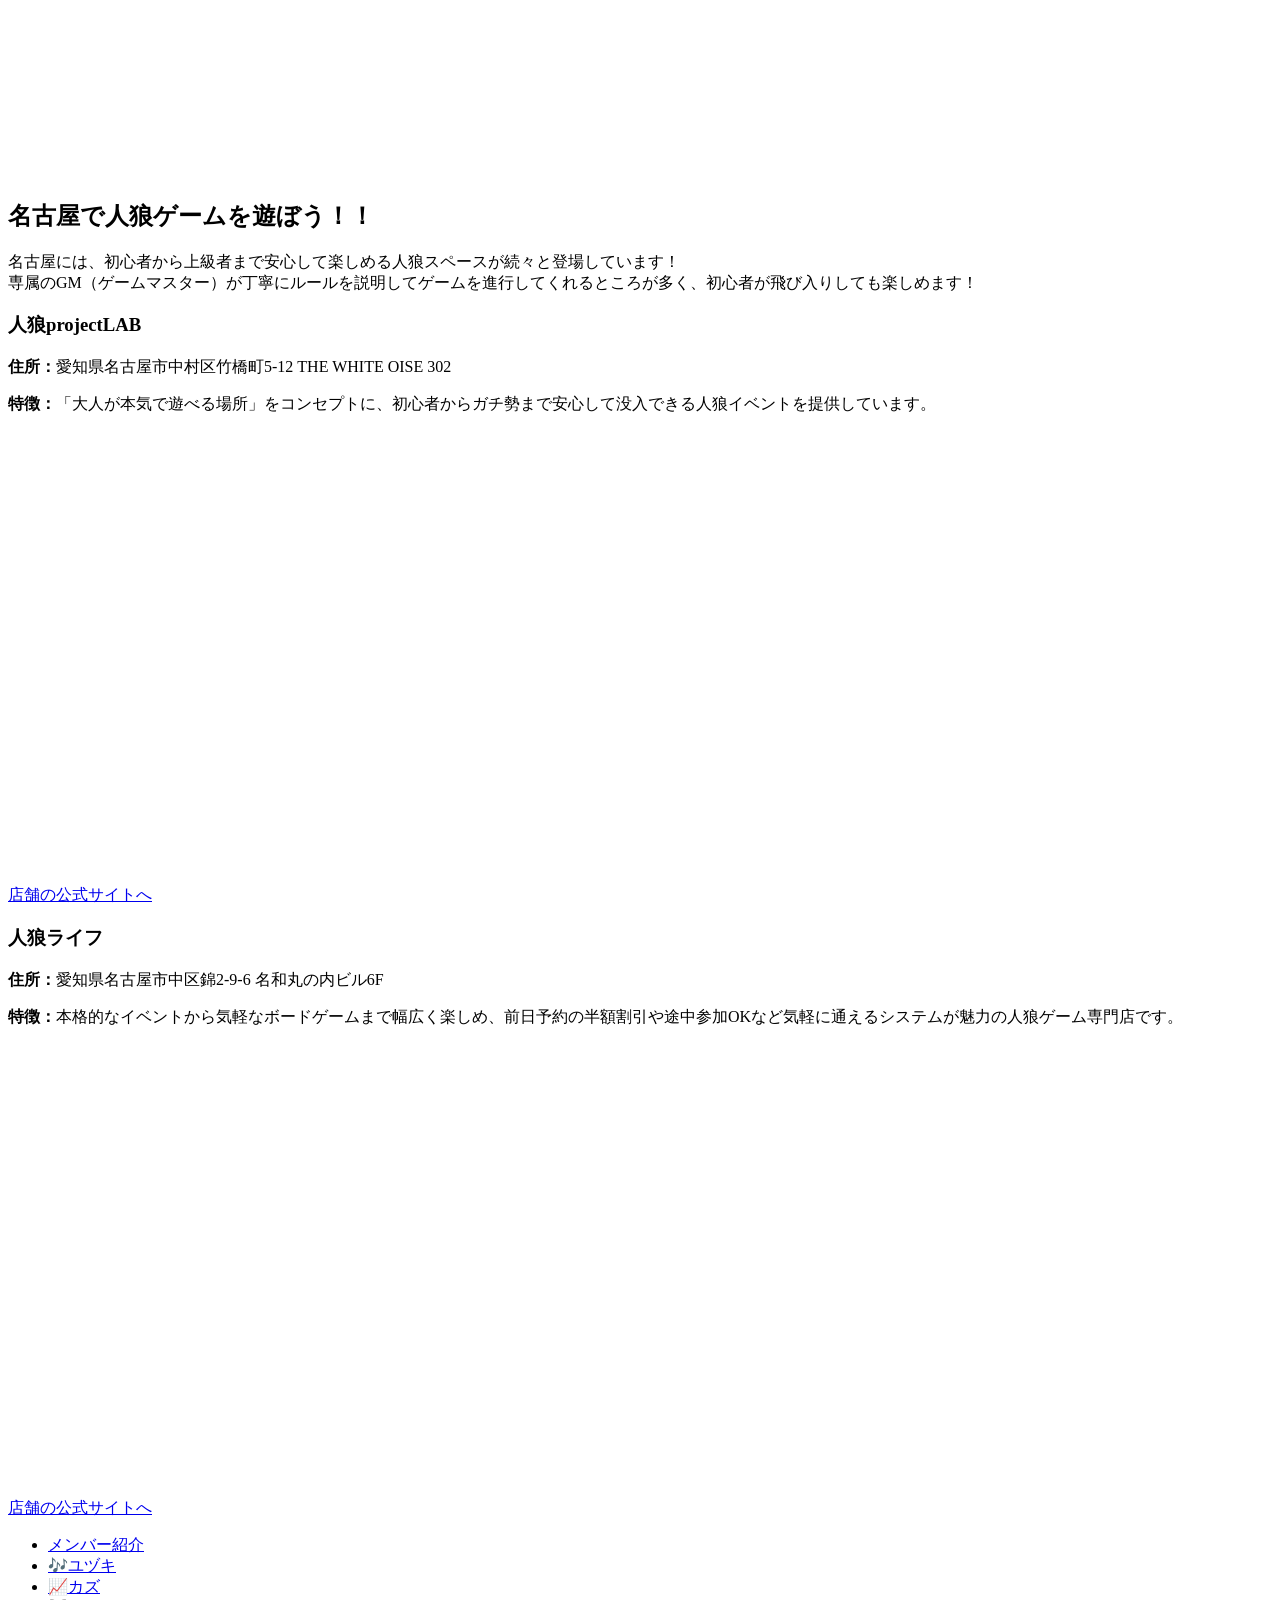
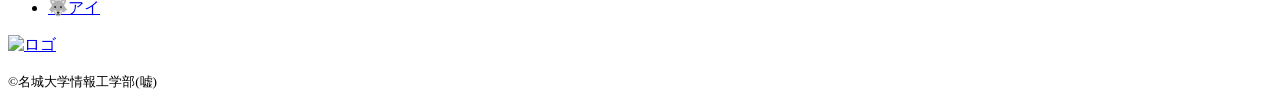
==== commit 2b6583fc: "Merge pull request #22 from Aipon09/main アイ趣味ページ　更新" ====
--- a/ai.html
+++ b/ai.html
@@ -34,9 +34,15 @@
         </header>
 
         <main class="main">
-            <div class="title">
-                <h1>人狼ゲームの世界</h1>
-                <p>アイの趣味紹介</p>
+            <!-- CSS担当者へ：ここの画像は画面幅いっぱいに広げて、その上にタイトル文字を重ねてもらえると嬉しいです！文字が読みやすいように画像を少し暗く（またはぼかして）もらえるといいかと思います！ あい -->
+            <!-- バナーとタイトルをまとめる箱 -->
+            <div class="main-visual">
+                <!-- バナー画像 -->
+                <img src="images/ai/banner.jpg" alt="人狼ゲームの世界" class="banner-img">
+                <div class="title">
+                    <h1>人狼ゲームの世界</h1>
+                    <p>アイの趣味紹介</p>
+                </div>
             </div>
 
             <!-- 基本ルール -->
@@ -69,28 +75,28 @@
                         
                         <!-- カード1 -->
                         <div class="play-card">
-                            <img src="images/ai/memo.jpg" alt="カードゲーム">
+                            <img src="images/ai/Cardgame.jpg" alt="カードゲーム">
                             <h3>🃏 カードゲーム</h3>
                             <p>緊迫の対面バトル！友人や家族と顔を合わせながら遊ぶ定番スタイルです。</p>
                         </div>
 
                         <!-- カード2 -->
                         <div class="play-card">
-                            <img src="images/ai/memo.jpg" alt="スマホアプリ">
+                            <img src="images/ai/Smartphonegame.jpeg" alt="スマホアプリ">
                             <h3>📱 スマホアプリ</h3>
                             <p>いつでもどこでも！オンラインで全国のプレイヤーとマッチングでき、白熱の議論が楽しめます。</p>
                         </div>
 
                         <!-- カード3 -->
                         <div class="play-card">
-                            <img src="images/ai/memo.jpg" alt="ワンナイト人狼">
+                            <img src="images/ai/Onenightgame.jpg" alt="ワンナイト人狼">
                             <h3>🐺 ワンナイト人狼</h3>
                             <p>脱落なしで手軽に！議論はたった1回。10分程度でサクサク遊べるため入門用として大人気です。</p>
                         </div>
 
                         <!-- カード4 -->
                         <div class="play-card">
-                            <img src="images/ai/memo.jpg" alt="ボイスチャット">
+                            <img src="images/ai/Voicechatgame.jpg" alt="ボイスチャット">
                             <h3>💻 ボイスチャット</h3>
                             <p>離れた仲間と！Discordなどの通話機能を使って、自宅にいながら友達同士で集まるスタイルです。</p>
                         </div>
@@ -113,7 +119,7 @@
                             
                             <!-- 動画を表示 -->
                             <div class="iframe-wrap" style="margin-top: 20px;">
-                                <iframe width="560" height="315" src="https://www.youtube.com/embed/eSjtXDP43Jk?si=loLkt55Wff0jWe8o" title="YouTube video player" frameborder="0" allow="accelerometer; autoplay; clipboard-write; encrypted-media; gyroscope; picture-in-picture; web-share" referrerpolicy="strict-origin-when-cross-origin" allowfullscreen></iframe>
+                                <iframe width="560" height="315" src="https://www.youtube.com/embed/30CvEck95vU?si=fG-znh6N5vAzwkJY" title="YouTube video player" frameborder="0" allow="accelerometer; autoplay; clipboard-write; encrypted-media; gyroscope; picture-in-picture; web-share" referrerpolicy="strict-origin-when-cross-origin" allowfullscreen></iframe>
                             </div>
                         </div>
 
@@ -147,8 +153,8 @@
                         <!-- Googleマップ -->
                         <div class="map-wrap">
                             <iframe src="https://www.google.com/maps/embed?pb=!1m18!1m12!1m3!1d3261.554849324496!2d136.87555577551973!3d35.16772105801211!2m3!1f0!2f0!3f0!3m2!1i1024!2i768!4f13.1!3m3!1m2!1s0x600376e42e9c7a85%3A0xc6de831c7be45f56!2z44CSNDUzLTAwMTYg5oSb55-l55yM5ZCN5Y-k5bGL5biC5Lit5p2R5Yy656u55qmL55S677yV4oiS77yR77ySIOOCpOODiOOCvOODs-ODk-ODqyAzMDI!5e0!3m2!1sja!2sjp!4v1784176451834!5m2!1sja!2sjp" width="600" height="450" style="border:0;" allowfullscreen="" loading="lazy" referrerpolicy="strict-origin-when-cross-origin"></iframe>
-                        <a class="btn" 
-                        ef="https://www.jinrou-pj.com/">店舗の公式サイトへ</a>
+                        </div>
+                        <a class="btn" href="https://www.jinrou-pj.com/">店舗の公式サイトへ</a>
                     </div>
 
                     <!-- 店舗2 -->
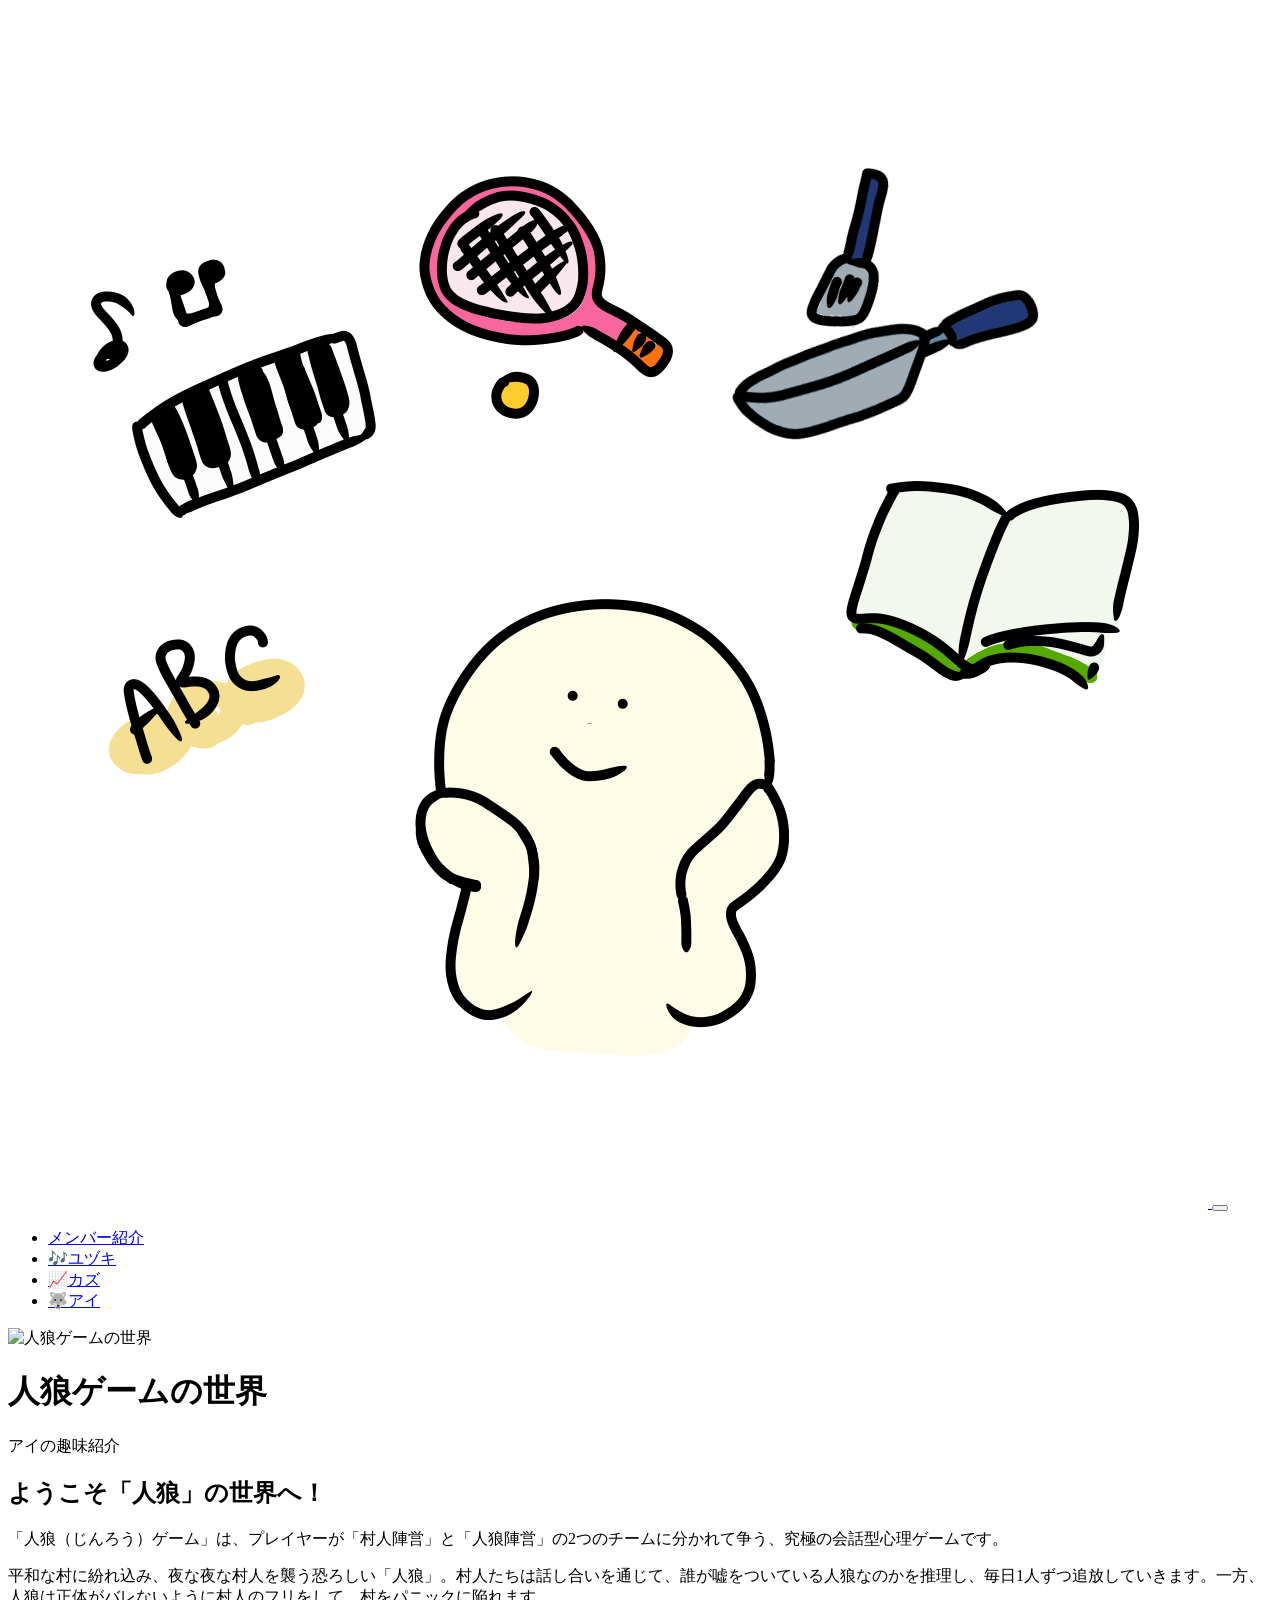
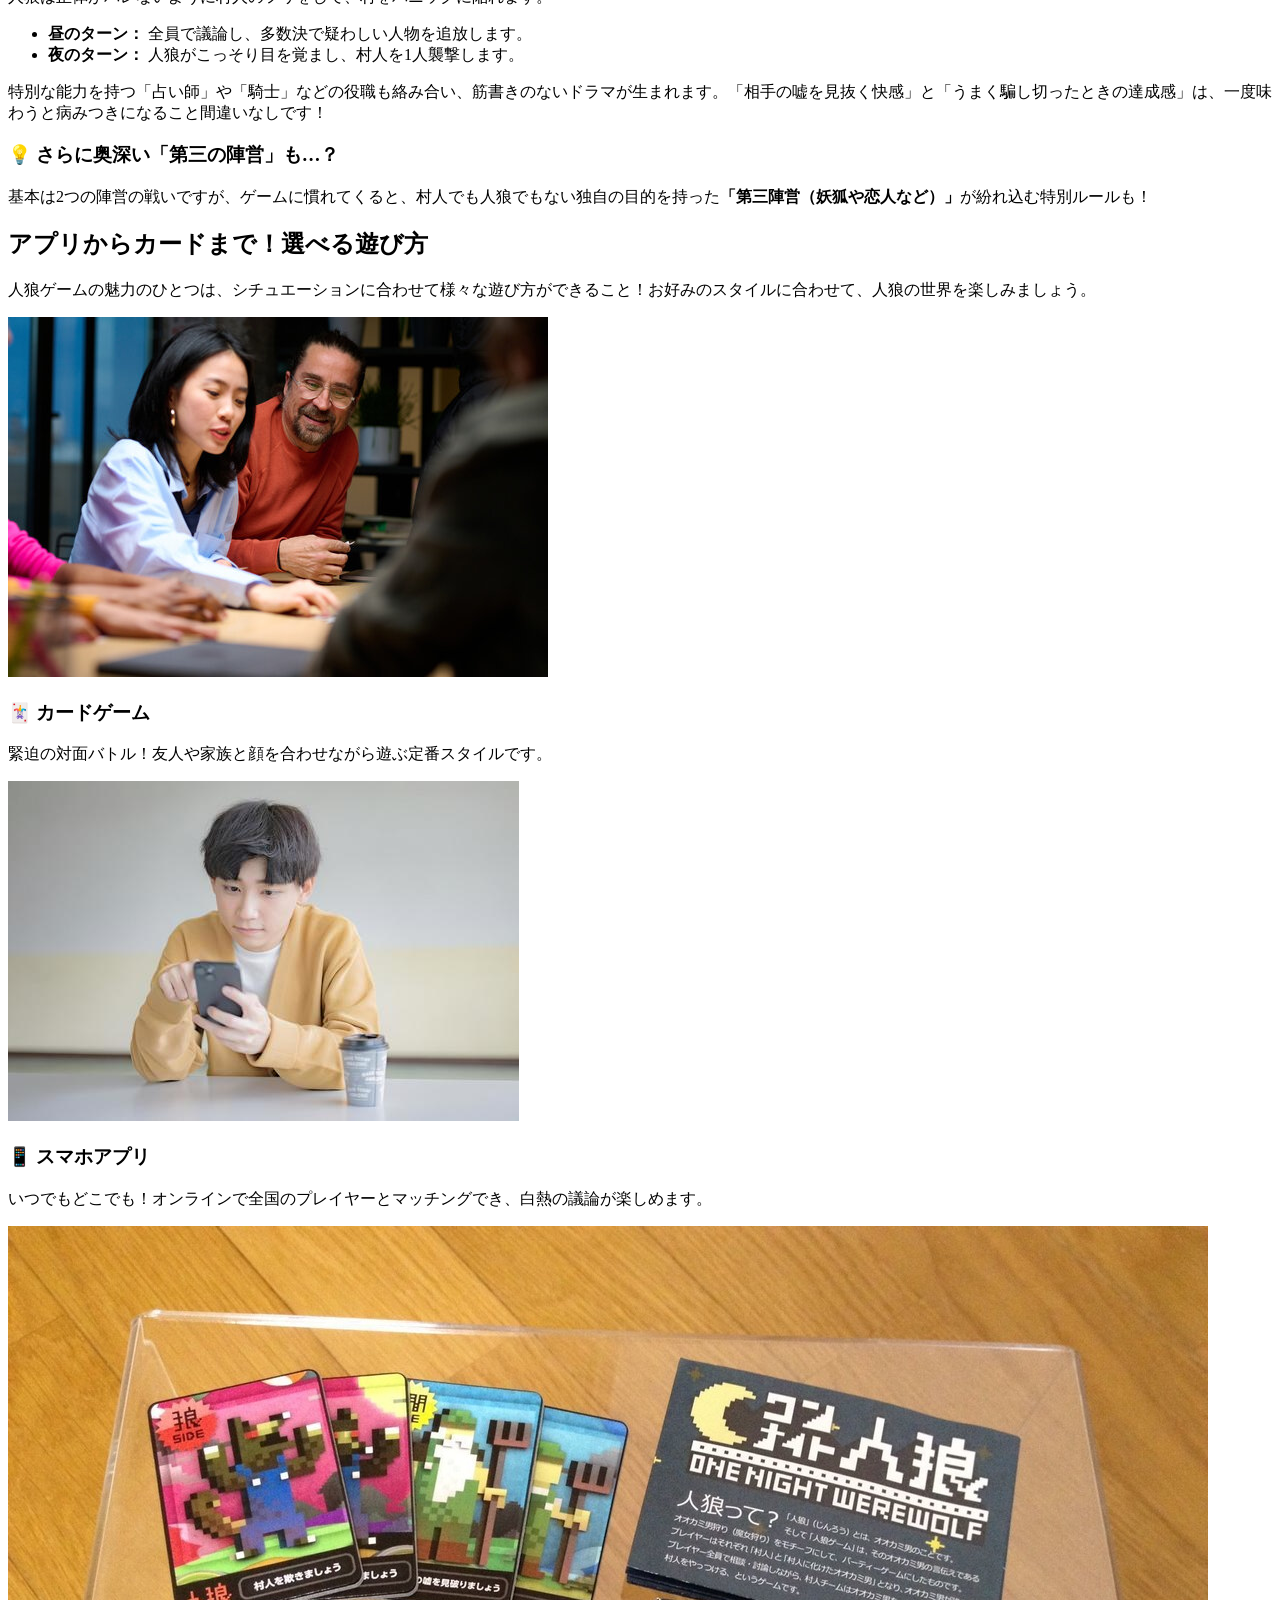
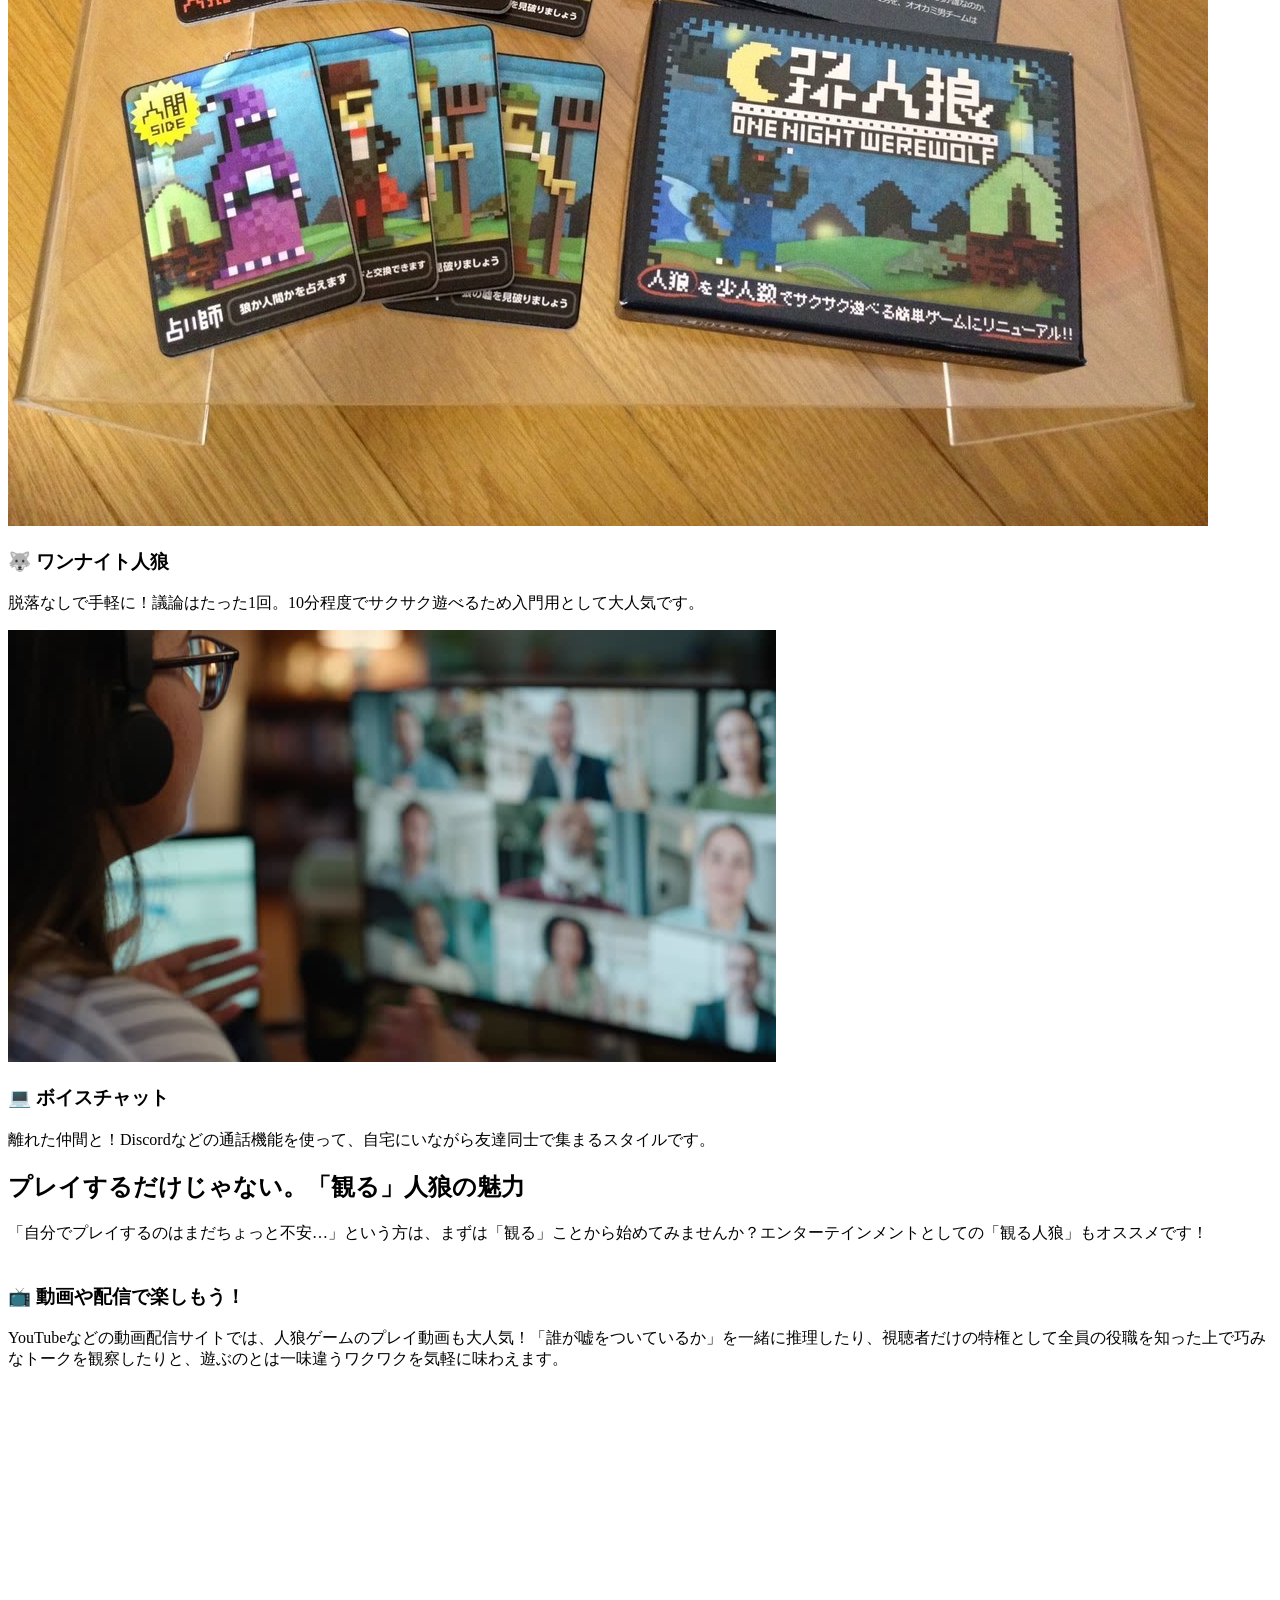
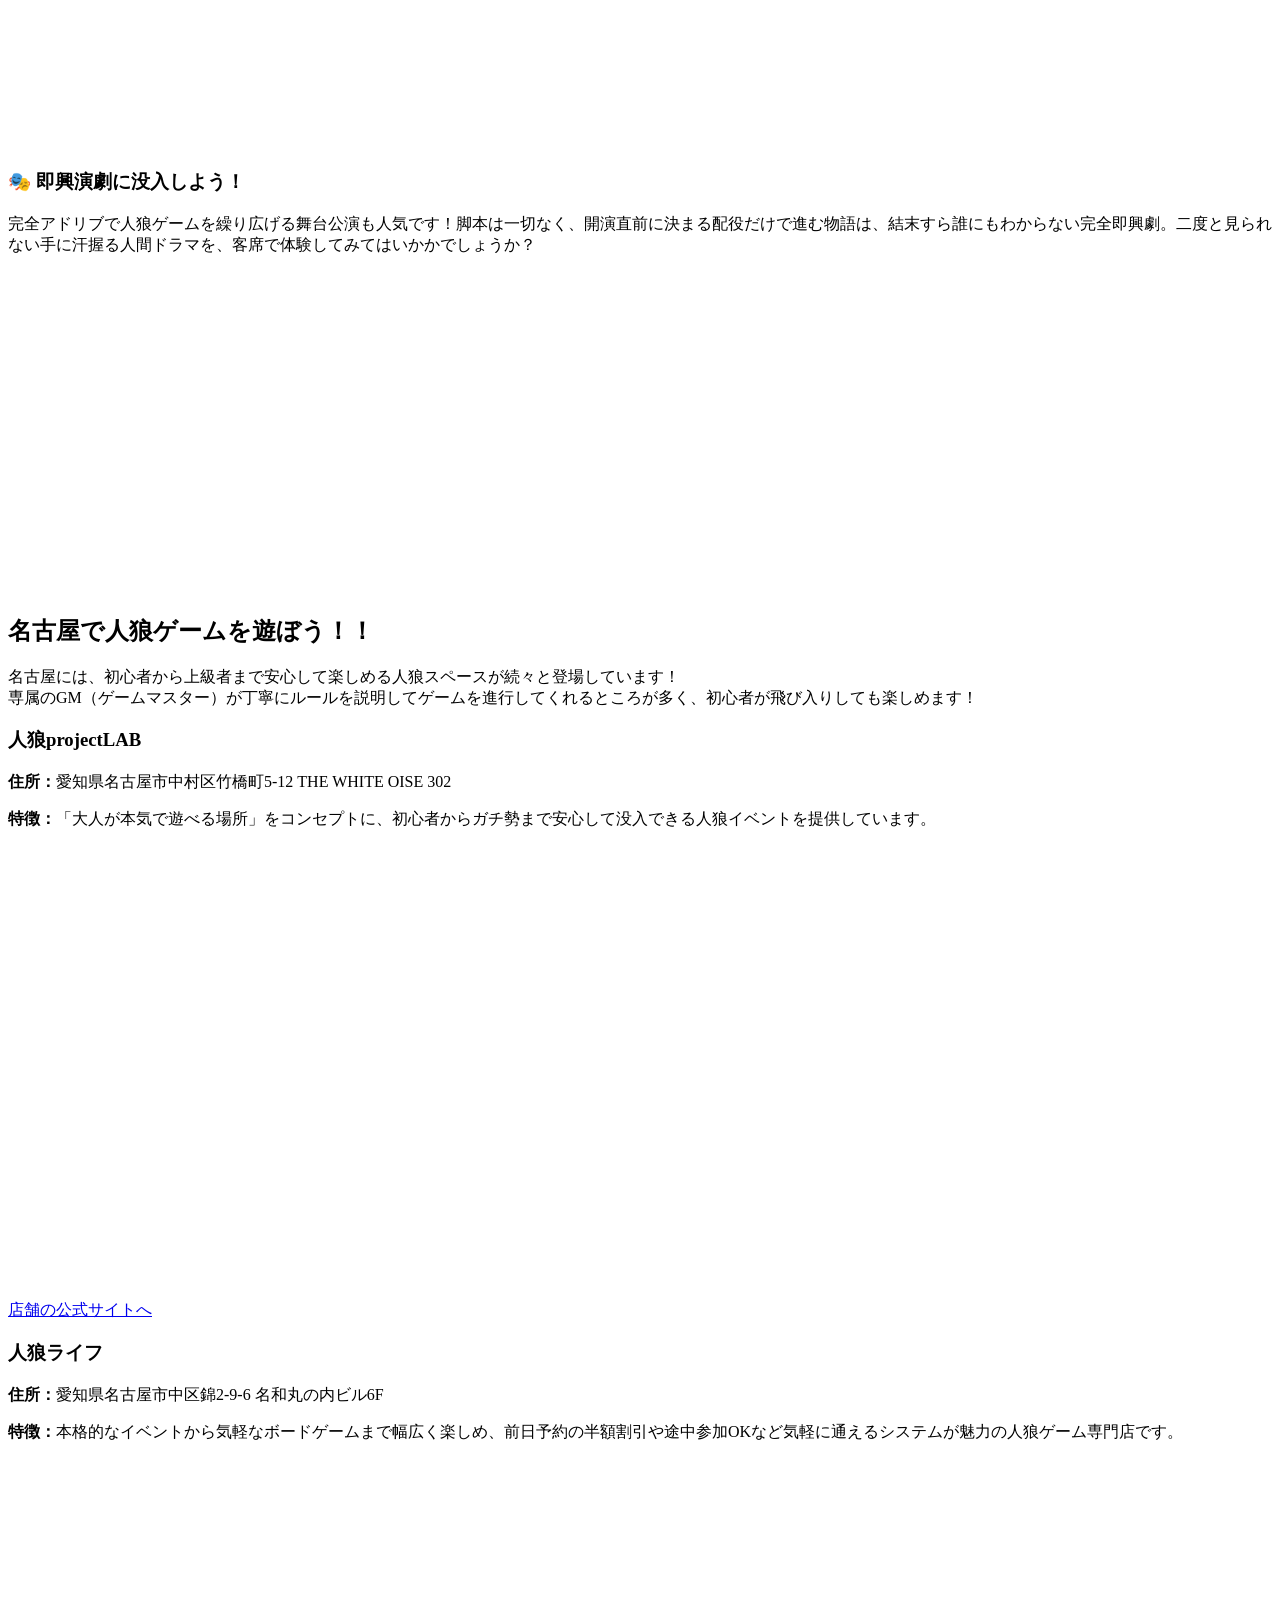
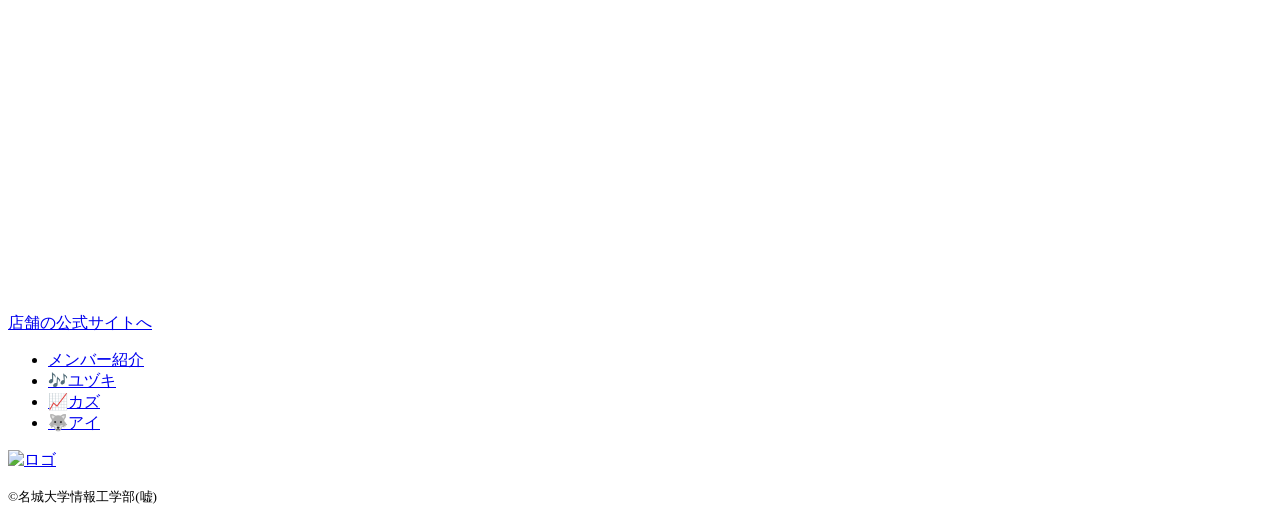
==== commit 76702c44: "ユズキ詳細ページ　作成" ====
--- a/ai.html
+++ b/ai.html
@@ -65,7 +65,7 @@
             </div>
 
             <!-- 選べる遊び方 -->
-            <div class="feature reverse">
+            <div class="feature">
                 <div class="feature-text" style="width: 100%;">
                     <h2>アプリからカードまで！選べる遊び方</h2>
                     <p>人狼ゲームの魅力のひとつは、シチュエーションに合わせて様々な遊び方ができること！お好みのスタイルに合わせて、人狼の世界を楽しみましょう。</p>
@@ -139,7 +139,7 @@
             </div>
 
             <!-- 店舗紹介 -->
-            <div class="feature reverse">
+            <div class="feature">
                 <div class="feature-text">
                     <h2>名古屋で人狼ゲームを遊ぼう！！</h2>
                     <p>名古屋には、初心者から上級者まで安心して楽しめる人狼スペースが続々と登場しています！<br>
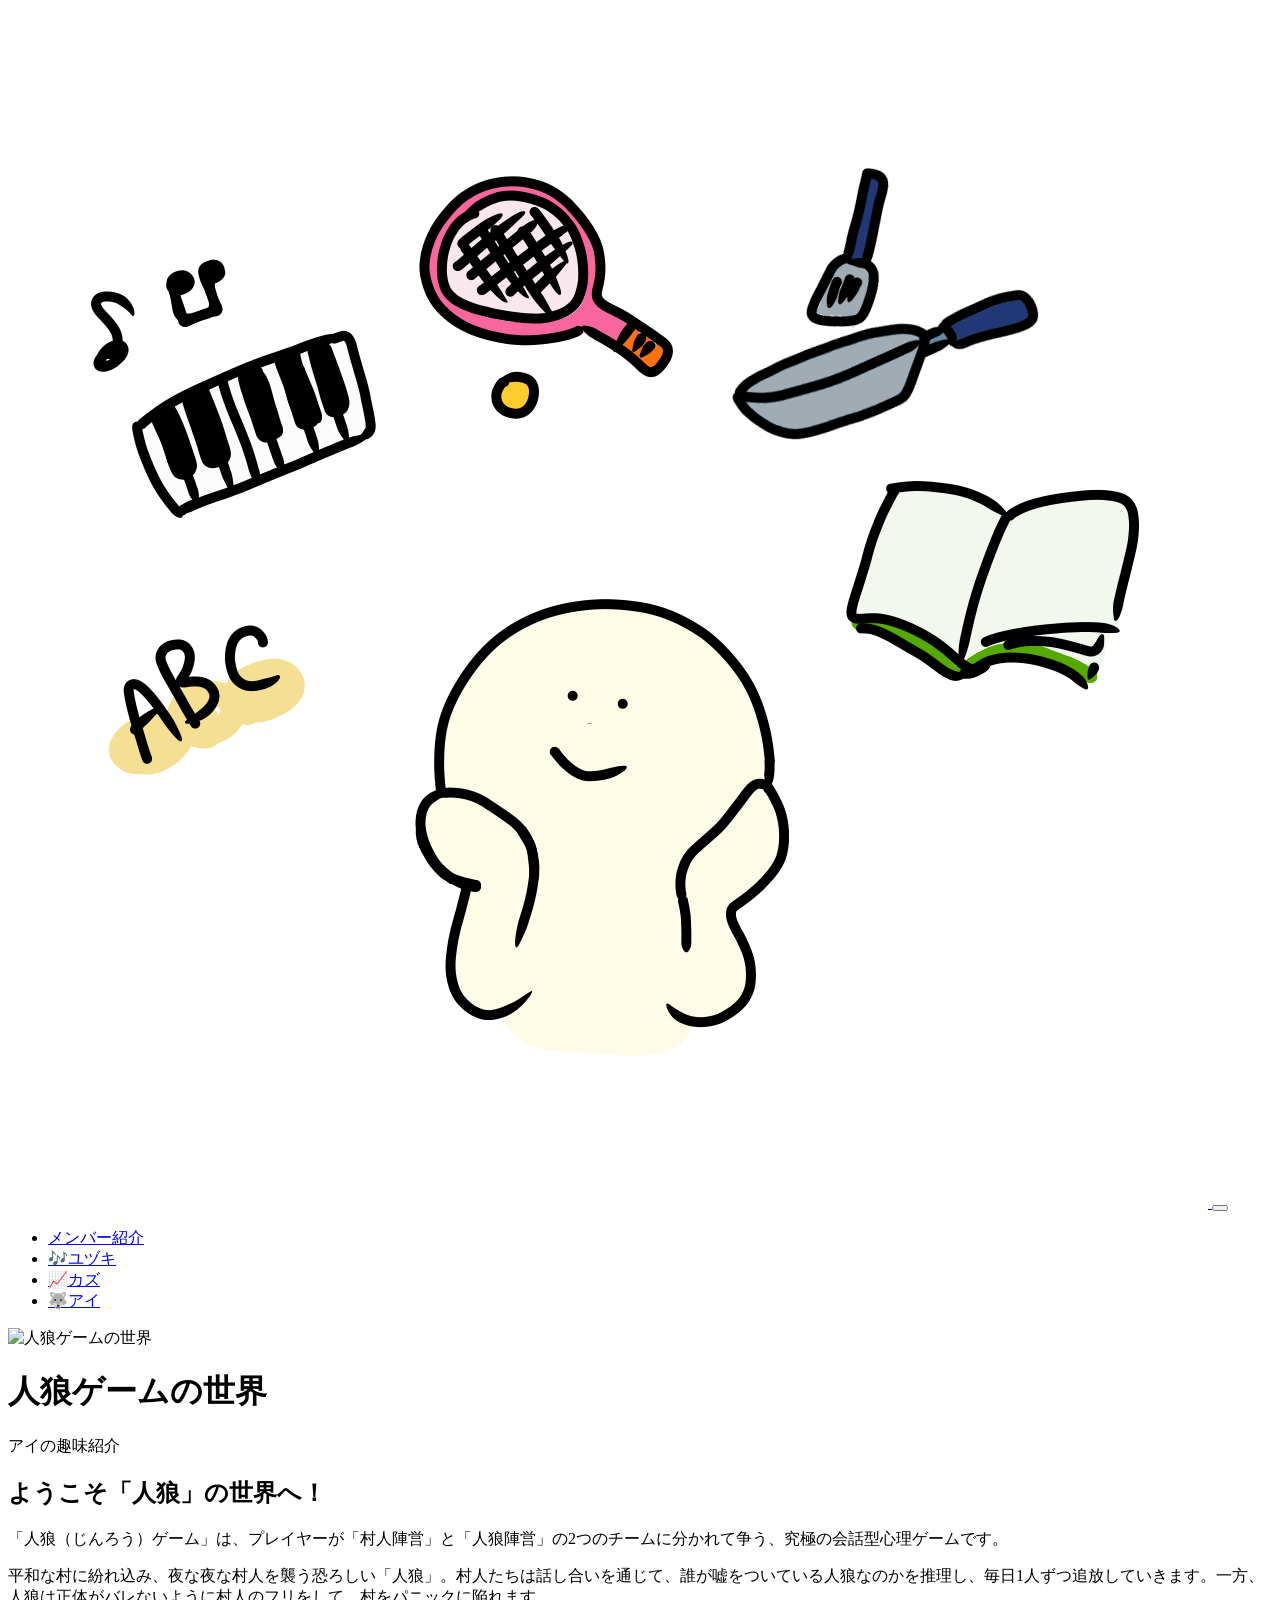
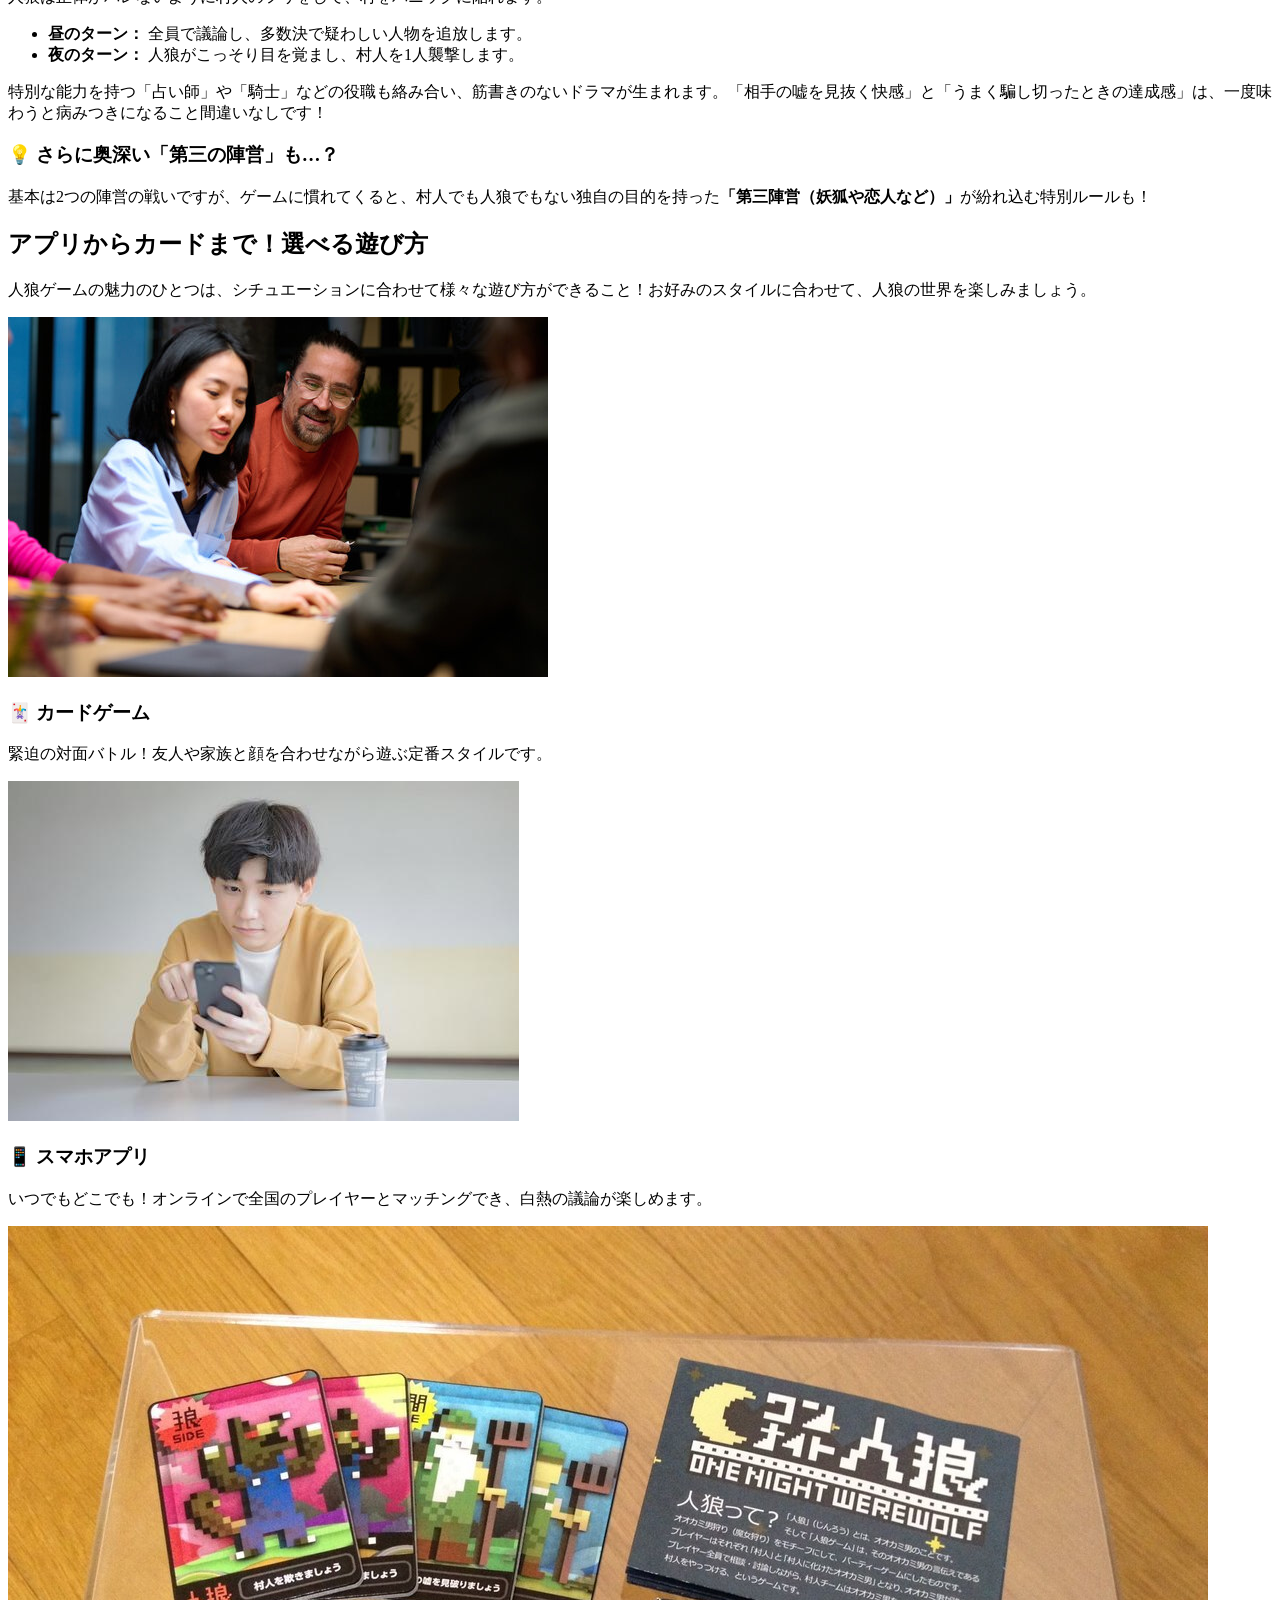
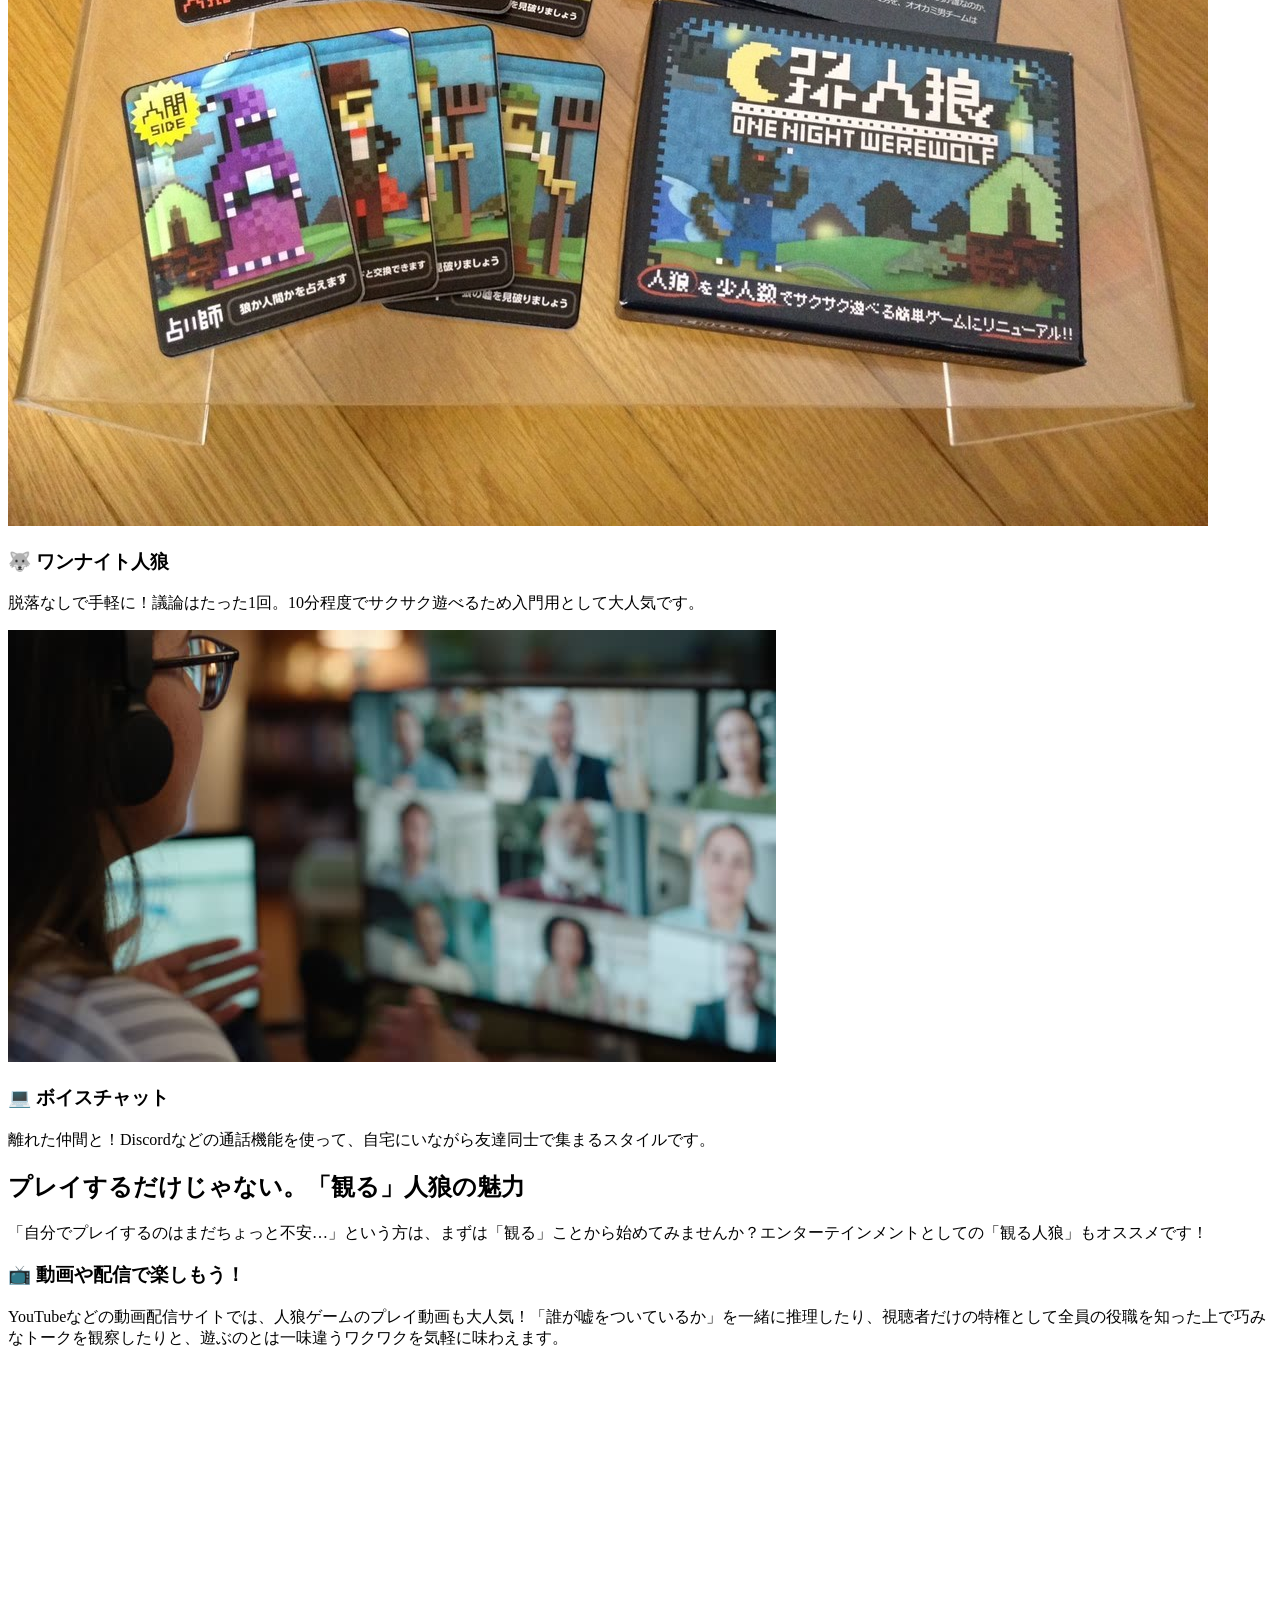
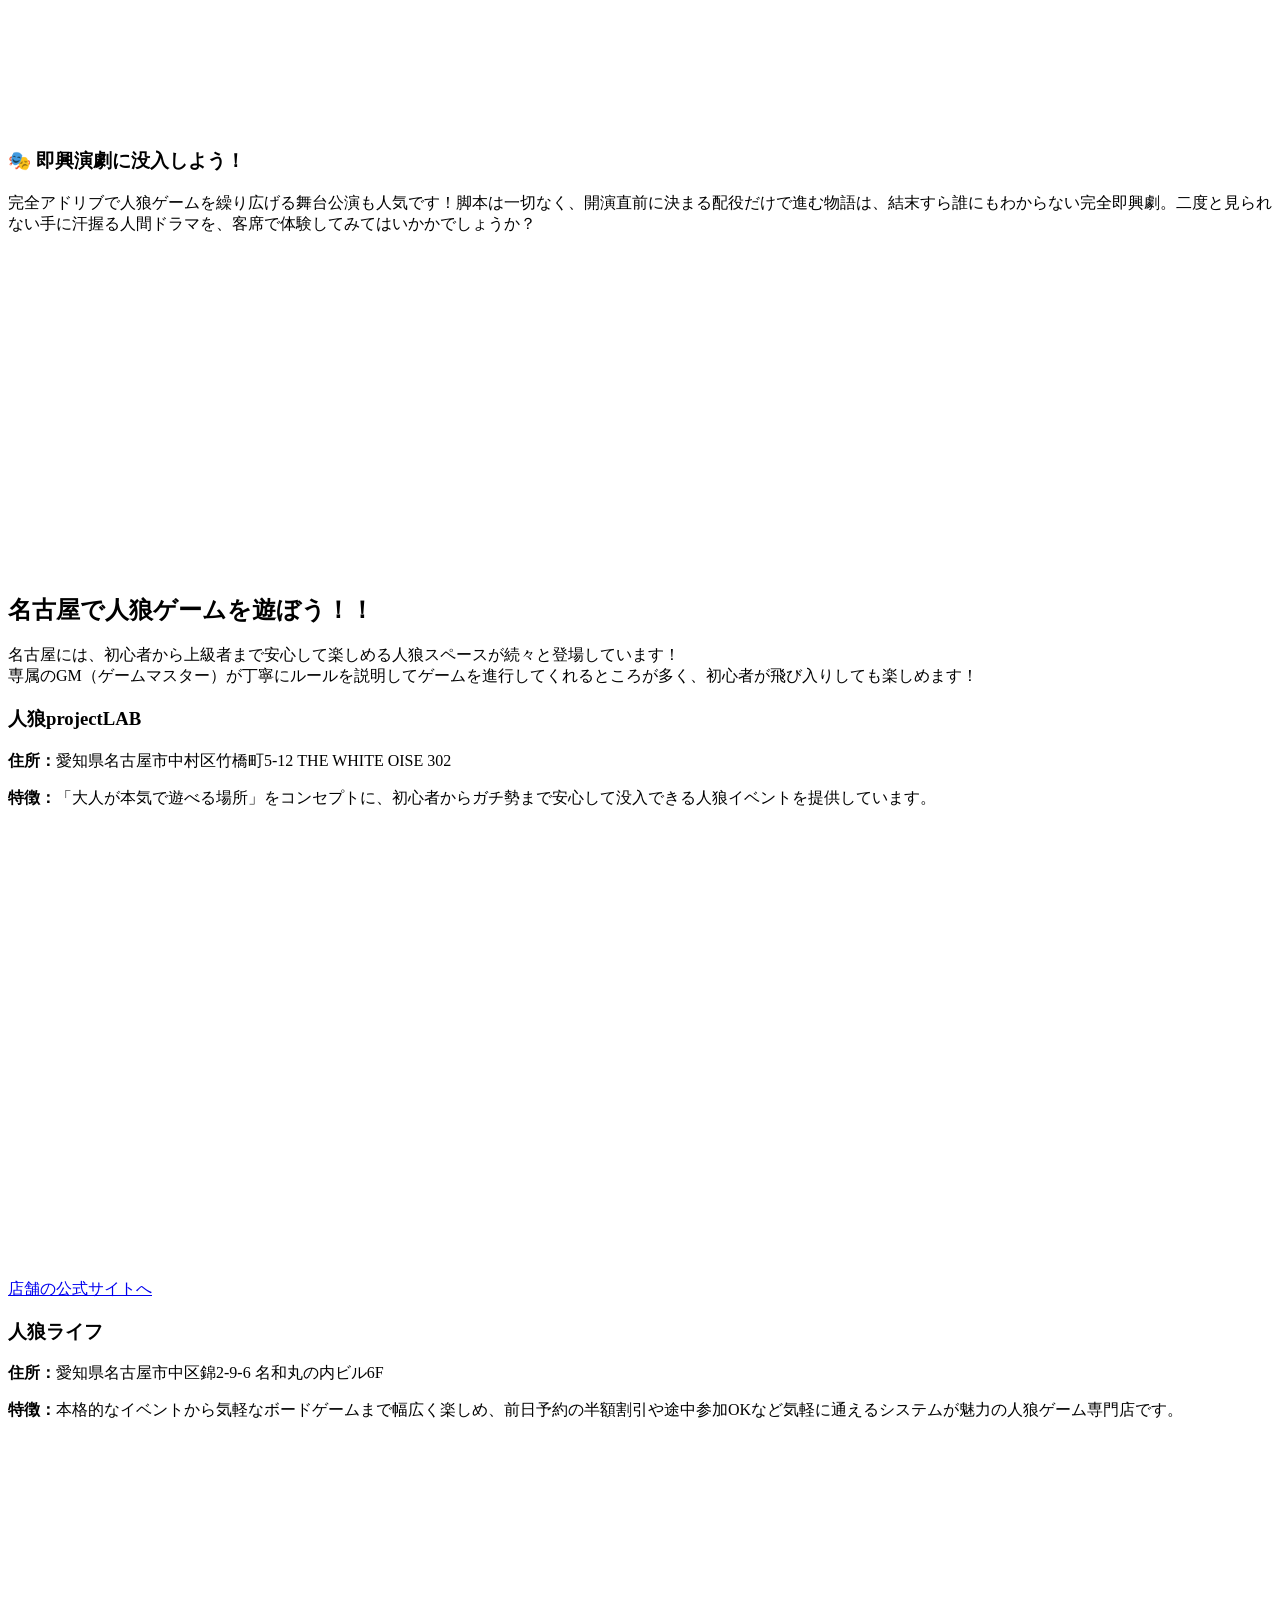
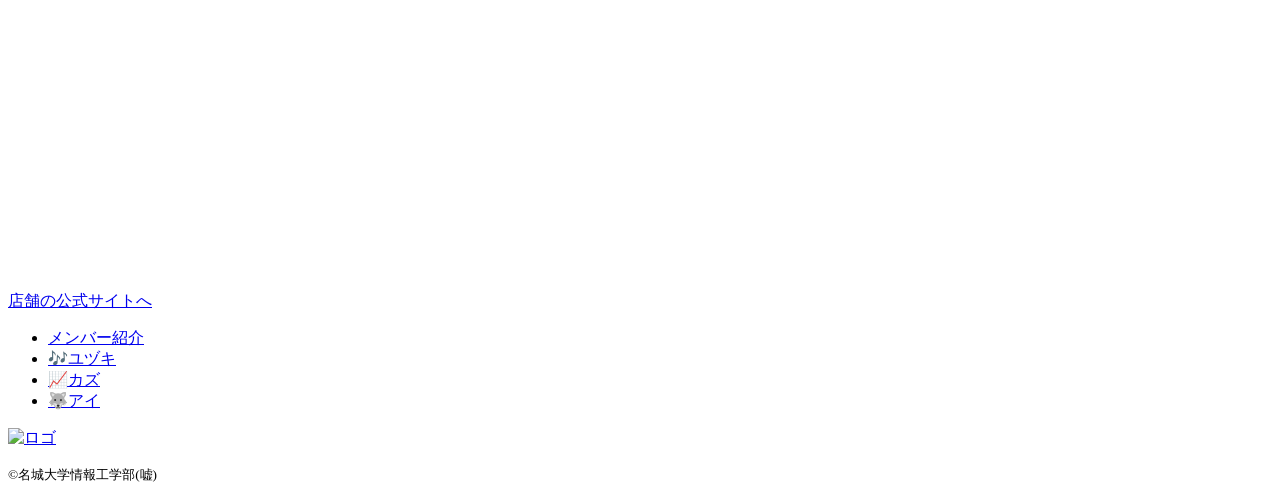
==== commit 9a2beba3: "ユヅキ　アイ　詳細ページ　変更" ====
--- a/ai.html
+++ b/ai.html
@@ -66,7 +66,7 @@
 
             <!-- 選べる遊び方 -->
             <div class="feature">
-                <div class="feature-text" style="width: 100%;">
+                <div class="feature-text feature-text-full"></div>
                     <h2>アプリからカードまで！選べる遊び方</h2>
                     <p>人狼ゲームの魅力のひとつは、シチュエーションに合わせて様々な遊び方ができること！お好みのスタイルに合わせて、人狼の世界を楽しみましょう。</p>
 
@@ -106,11 +106,11 @@
 
             <!-- 観る魅力-->
             <div class="feature">
-                <div class="feature-text" style="width: 100%;">
+                <div class="feature-text feature-text-full">
                     <h2>プレイするだけじゃない。「観る」人狼の魅力</h2>
                     <p>「自分でプレイするのはまだちょっと不安…」という方は、まずは「観る」ことから始めてみませんか？エンターテインメントとしての「観る人狼」もオススメです！</p>
                     
-                    <div class="watch-container" style="margin-top: 40px;">
+                    <div class="watch-container">
                         
                         <!-- 1つ目：動画配信-->
                         <div class="video-box-large" style="margin-bottom: 60px;">
